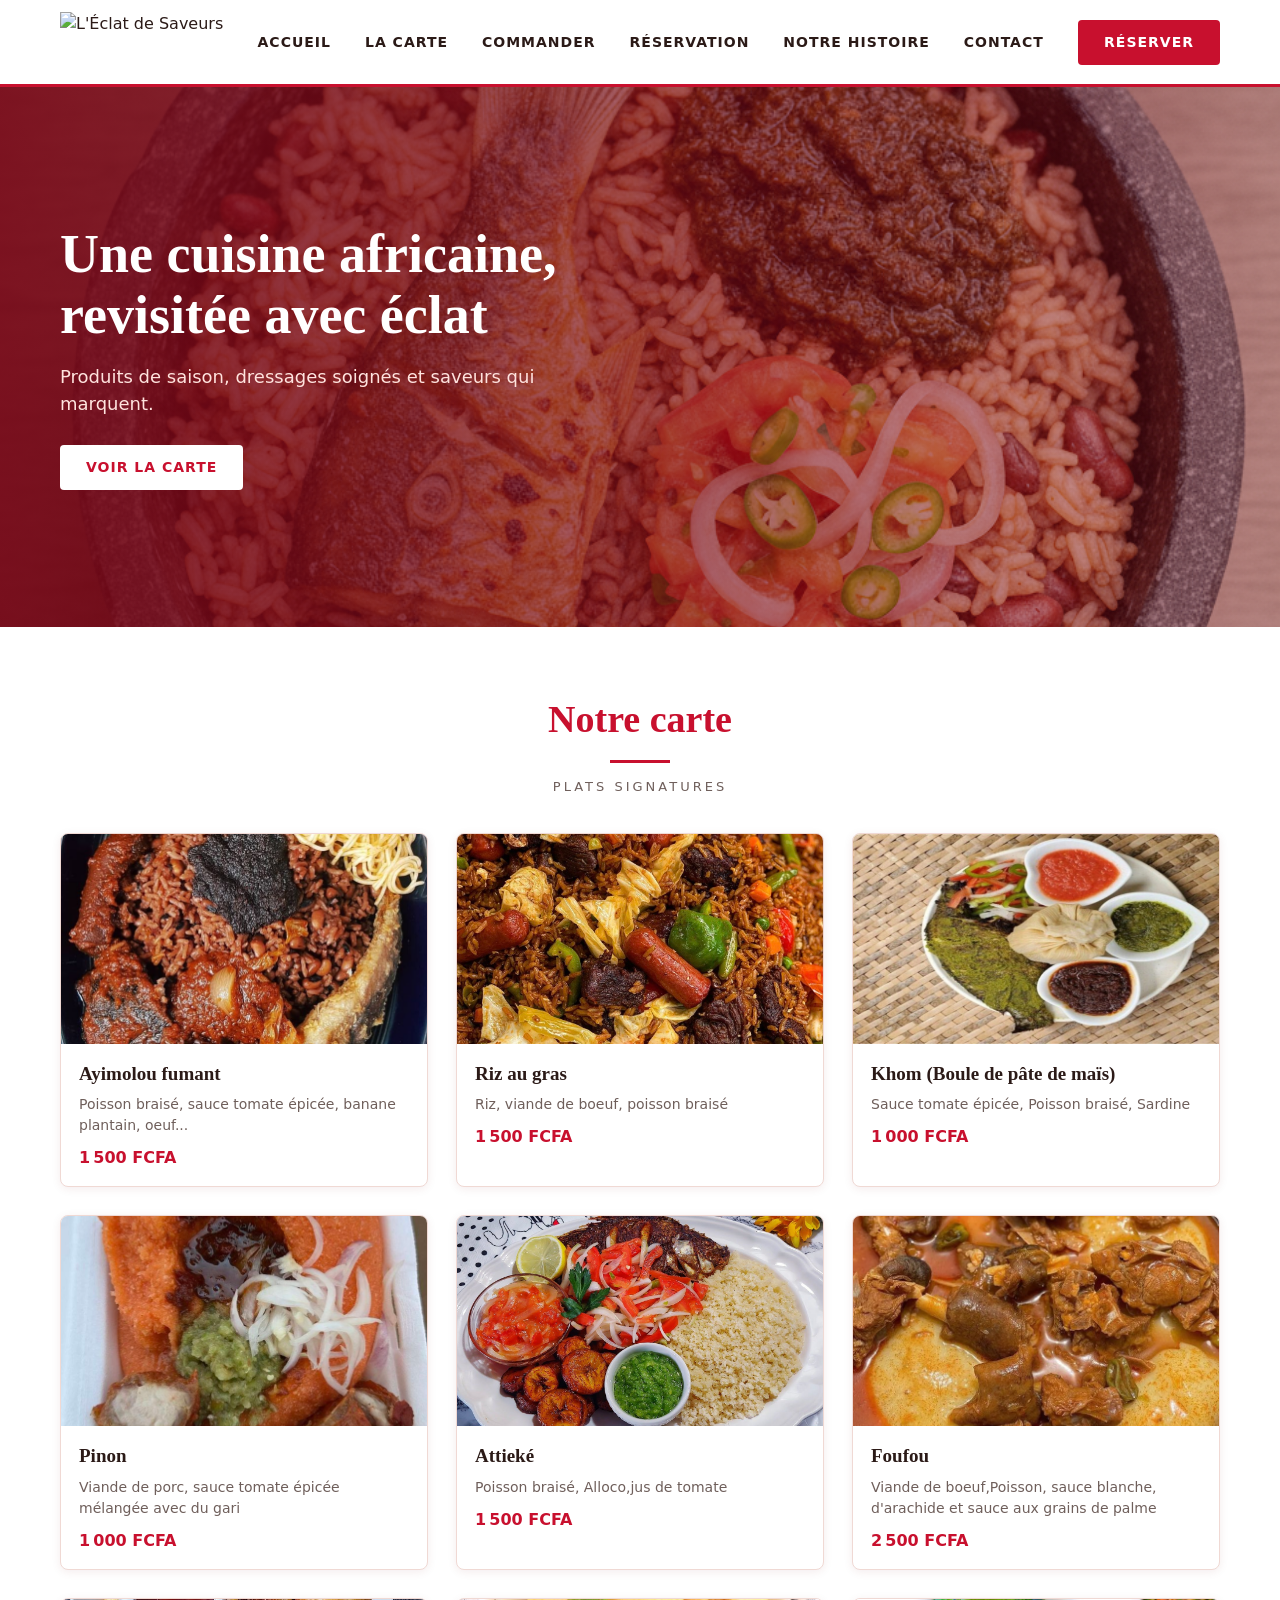
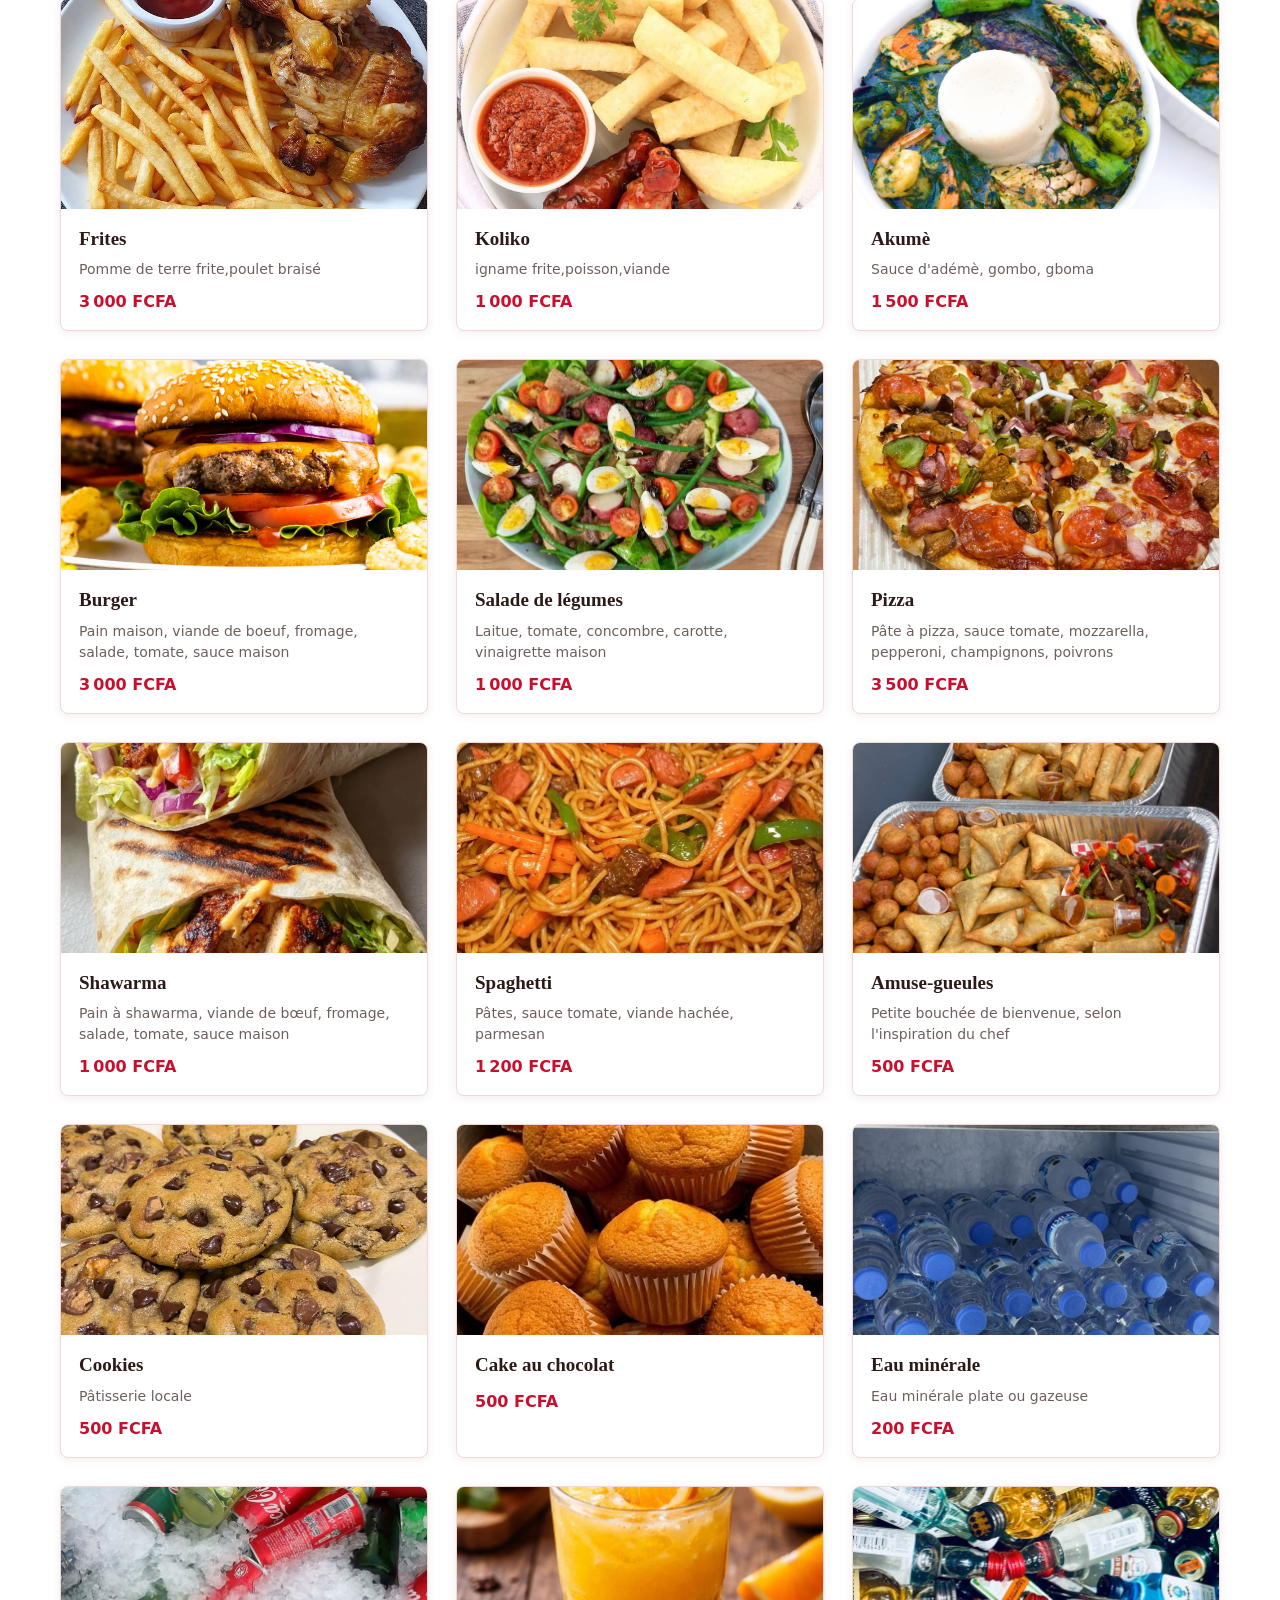
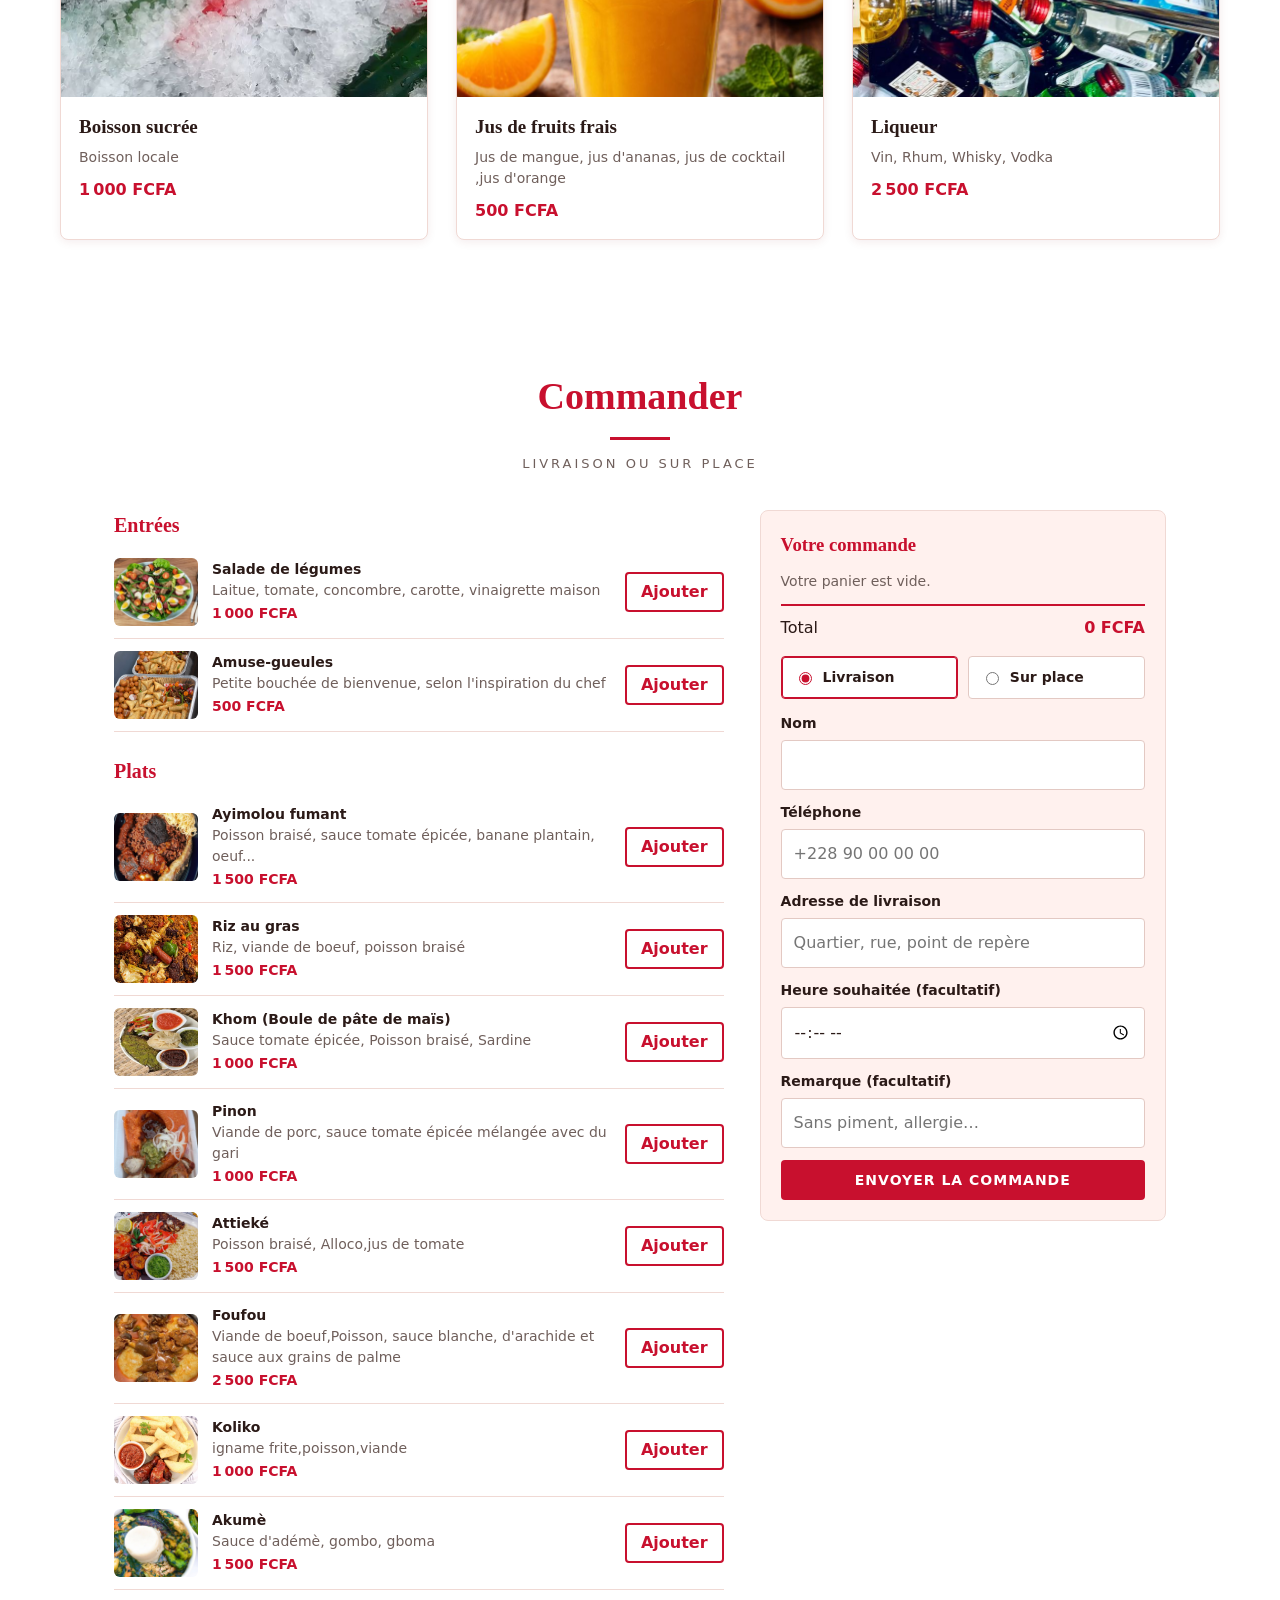
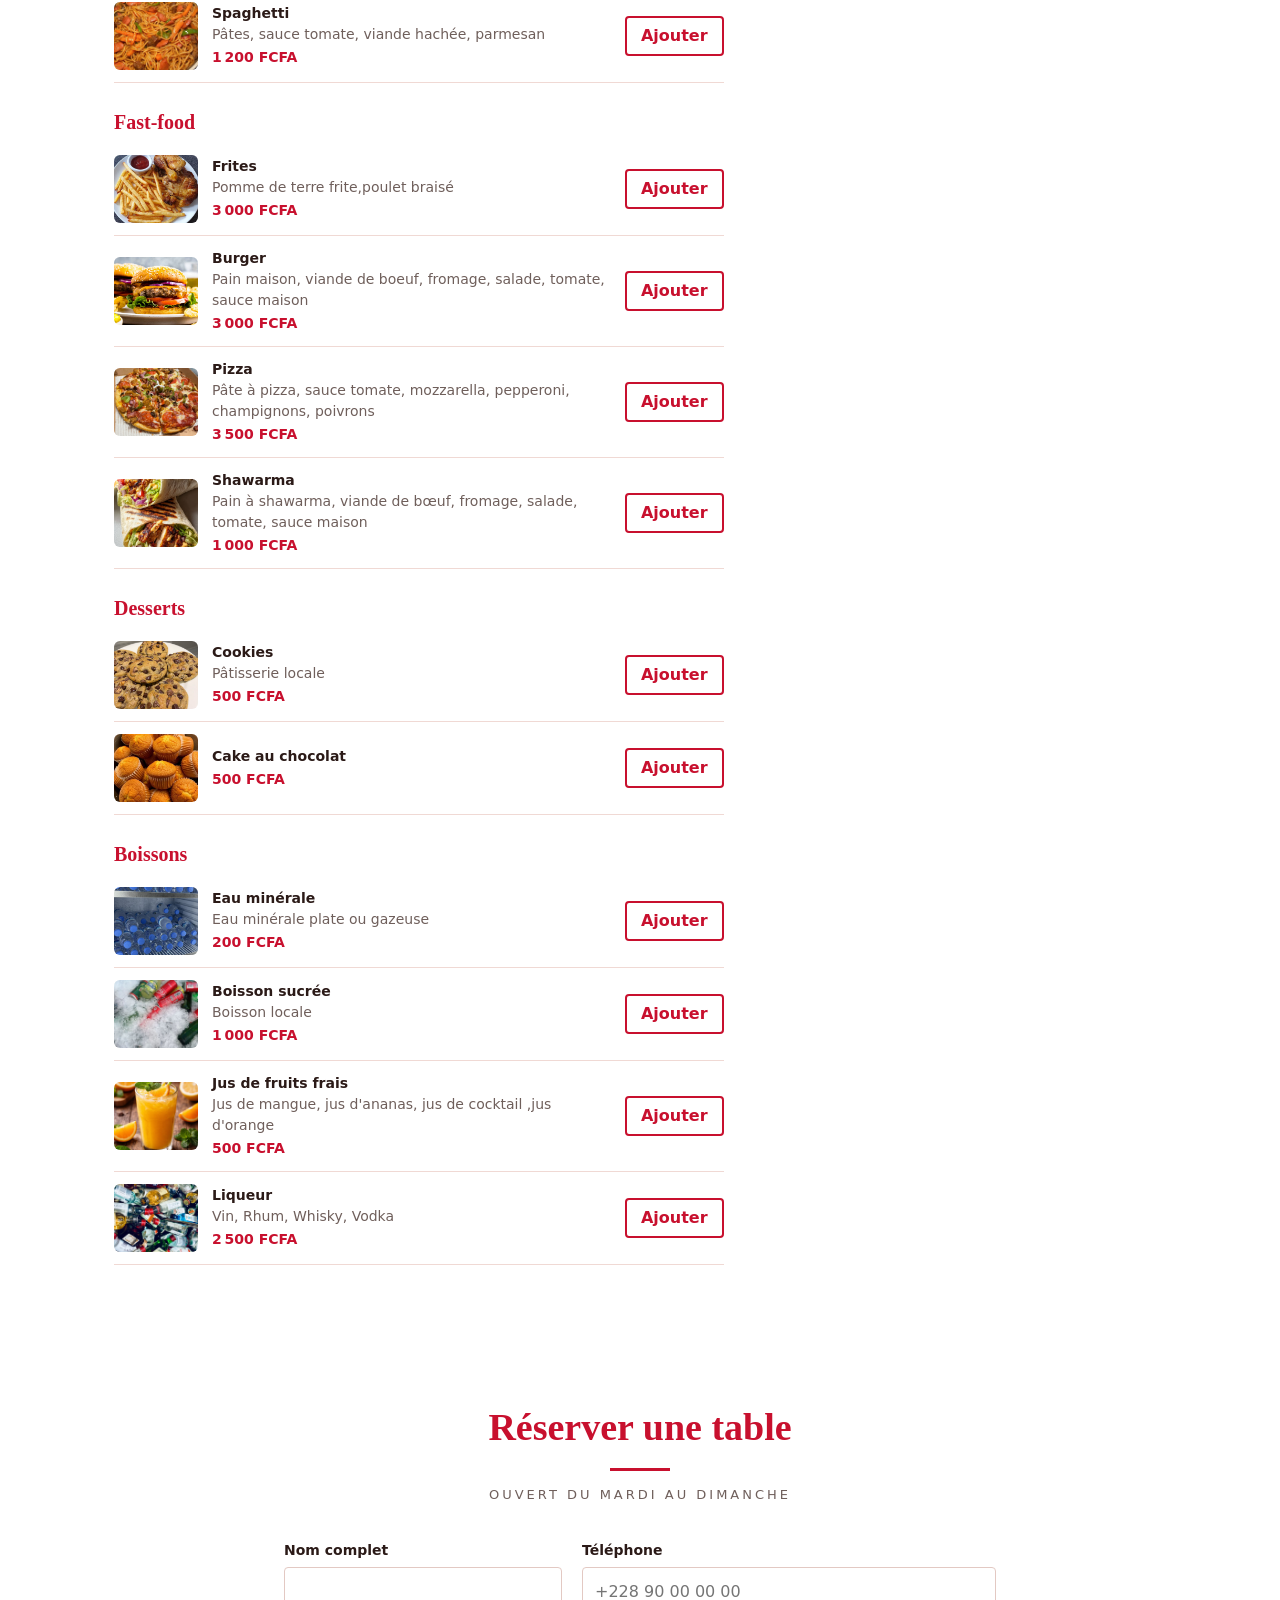
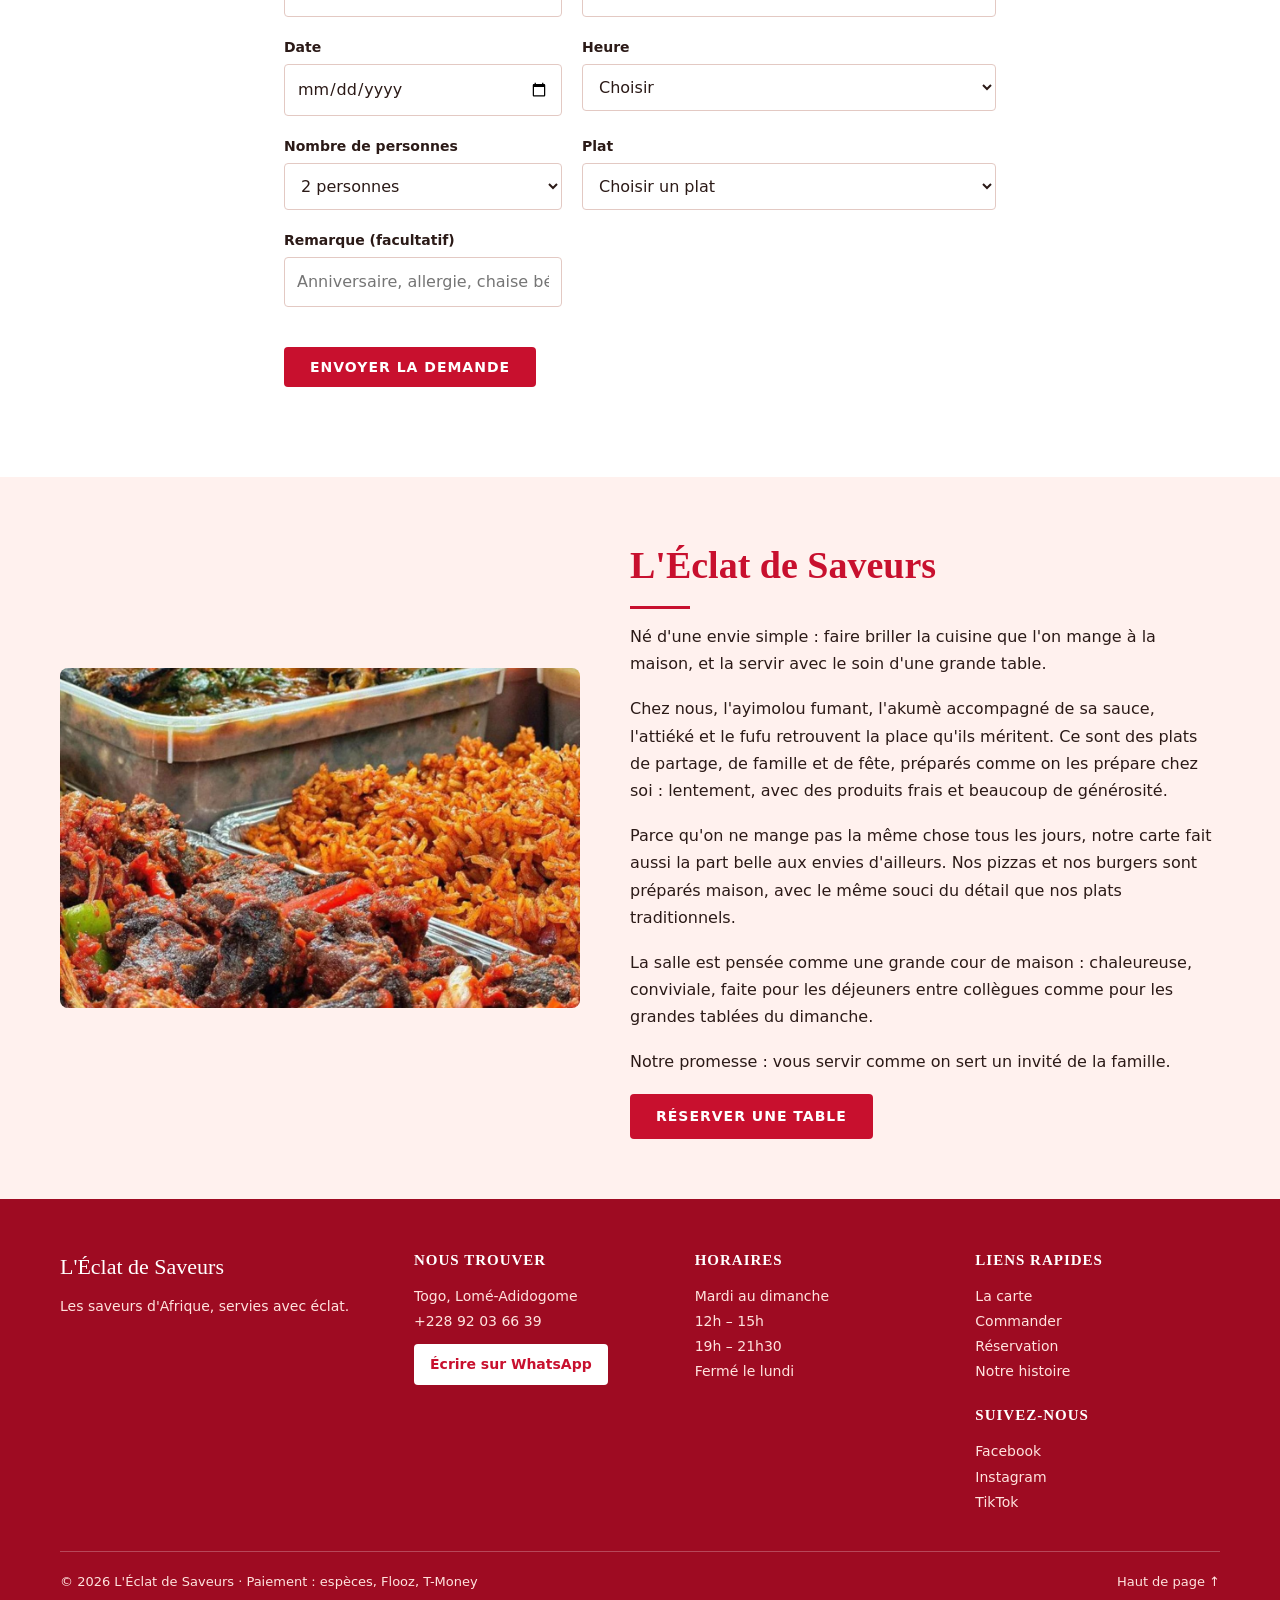
==== index.html @ 2d149a9d "Mon site de restauration" ====
<!doctype html>
<html lang="fr">
<head>
  <meta charset="utf-8">
  <meta name="viewport" content="width=device-width, initial-scale=1">
  <title>L'Éclat de Saveurs</title>
  <link rel="stylesheet" href="css/style.css">
</head>
<body>
  <nav class="navbar">
    <a href="index.html"><img src="images/logo.jpg" alt="L'Éclat de Saveurs" class="logo"></a>
    <button class="burger" id="burger" aria-label="Ouvrir le menu">☰</button>
    <ul id="liens">
      <li><a href="index.html">Accueil</a></li>
      <li><a href="#carte">La carte</a></li>
      <li><a href="#commande">Commander</a></li>
      <li><a href="#reservation">Réservation</a></li>
      <li><a href="#histoire">Notre histoire</a></li>
      <li><a href="#contact">Contact</a></li>
    </ul>
    <a href="#reservation" class="btn">Réserver</a>
  </nav>

  <section class="hero">
    <div>
      <h1>Une cuisine africaine, revisitée avec éclat</h1>
      <p>Produits de saison, dressages soignés et saveurs qui marquent.</p>
      <a href="#carte" class="btn">Voir la carte</a>
    </div>
  </section>

  <section id="carte">
    <h2>Notre carte</h2>
    <p class="sub">Plats signatures</p>
    <div class="grid" id="grille">
      <p class="message">Chargement de la carte…</p>
    </div>
  </section>

  
  <section id="commande" class="commande">
    <h2>Commander</h2>
    <p class="sub">Livraison ou sur place</p>
    <div class="commande-corps">
      <div id="liste-commande">
        <p class="message">Chargement de la carte…</p>
      </div>
 
      <aside class="panier">
        <h3>Votre commande</h3>
        <ul id="panier-lignes"></ul>
        <p class="total"><span>Total</span> <strong id="panier-total">0 FCFA</strong></p>
 
        <form id="form-commande" novalidate>
          <fieldset class="mode">
            <legend class="sr-only">Mode de service</legend>
            <label class="choix"><input type="radio" name="mode" value="livraison" checked> Livraison</label>
            <label class="choix"><input type="radio" name="mode" value="sur-place"> Sur place</label>
          </fieldset>
          <div class="champ">
            <label for="cmd-nom">Nom</label>
            <input type="text" id="cmd-nom" name="nom" required>
          </div>
          <div class="champ">
            <label for="cmd-tel">Téléphone</label>
            <input type="tel" id="cmd-tel" name="tel" placeholder="+228 90 00 00 00" required>
          </div>
          <div class="champ" id="champ-adresse">
            <label for="cmd-adresse">Adresse de livraison</label>
            <input type="text" id="cmd-adresse" name="adresse" placeholder="Quartier, rue, point de repère">
          </div>
          <div class="champ">
            <label for="cmd-heure">Heure souhaitée (facultatif)</label>
            <input type="time" id="cmd-heure" name="heure">
          </div>
          <div class="champ">
            <label for="cmd-note">Remarque (facultatif)</label>
            <input type="text" id="cmd-note" name="note" placeholder="Sans piment, allergie…">
          </div>
          <p id="erreur-cmd" class="erreur" role="alert"></p>
          <button type="submit" class="btn">Envoyer la commande</button>
          <p id="succes-cmd" class="succes" role="status"></p>
        </form>
      </aside>
    </div>
  </section>


  <section id="reservation" class="reservation">
    <h2>Réserver une table</h2>
    <p class="sub">Ouvert du mardi au dimanche</p>
    <form id="form-resa" novalidate>
      <div class="champ">
        <label for="nom">Nom complet</label>
        <input type="text" id="nom" name="nom" required>
      </div>
      <div class="champ">
        <label for="tel">Téléphone</label>
        <input type="tel" id="tel" name="tel" placeholder="+228 90 00 00 00" required>
      </div>
      <div class="champ">
        <label for="date">Date</label>
        <input type="date" id="date" name="date" required>
      </div>
      <div class="champ">
        <label for="heure">Heure</label>
        <select id="heure" name="heure" required>
          <option value="">Choisir</option>
          <optgroup label="Déjeuner">
            <option>12:00</option><option>12:30</option><option>13:00</option><option>13:30</option><option>14:00</option>
          </optgroup>
          <optgroup label="Dîner">
            <option>19:00</option><option>19:30</option><option>20:00</option><option>20:30</option><option>21:00</option><option>21:30</option>
          </optgroup>
        </select>
      </div>
      <div class="champ">
        <label for="personnes">Nombre de personnes</label>
        <select id="personnes" name="personnes" required>
          <option value="1">1 personne</option>
          <option value="2" selected>2 personnes</option>
          <option value="3">3 personnes</option>
          <option value="4">4 personnes</option>
          <option value="5">5 personnes</option>
          <option value="6">6 personnes</option>
          <option value="7">7 personnes</option>
          <option value="8">8 personnes</option>
          <option value="plus">Plus de 8 personnes</option>
        </select>
      </div>

      <div class="champ">
        <label for="plat">Plat</label>
        <select id="plat" name="plat" required>
          <option value="">Chargement de la carte…</option>
        </select>
      </div>
      <div class="champ">
        <label for="note">Remarque (facultatif)</label>
        <input type="text" id="note" name="note" placeholder="Anniversaire, allergie, chaise bébé…">
      </div>
      <p id="erreur-resa" class="erreur" role="alert"></p>
      <button type="submit" class="btn">Envoyer la demande</button>
      <p id="succes-resa" class="succes" role="status"></p>
    </form>
  </section>

  
  <section id="histoire" class="about">
    <img src="images/plats/image13.jpg" alt="Un plat de L'Éclat de Saveurs">
    <div>
      <h2>L'Éclat de Saveurs</h2>
<p>Né d'une envie simple : faire briller la cuisine que l'on mange à la maison, et la servir avec le soin d'une grande table.</p>
<p>Chez nous, l'ayimolou fumant, l'akumè accompagné de sa sauce, l'attiéké et le fufu retrouvent la place qu'ils méritent. Ce sont des plats de partage, de famille et de fête, préparés comme on les prépare chez soi : lentement, avec des produits frais et beaucoup de générosité.</p>
<p>Parce qu'on ne mange pas la même chose tous les jours, notre carte fait aussi la part belle aux envies d'ailleurs. Nos pizzas et nos burgers sont préparés maison, avec le même souci du détail que nos plats traditionnels.</p>
<p>La salle est pensée comme une grande cour de maison : chaleureuse, conviviale, faite pour les déjeuners entre collègues comme pour les grandes tablées du dimanche.</p>
<p>Notre promesse : vous servir comme on sert un invité de la famille.</p>
      <a href="#reservation" class="btn">Réserver une table</a>
    </div>
  </section>

   <footer id="contact">
    <div class="footer-grille">
      <div>
        <p class="footer-nom">L'Éclat de Saveurs</p>
        <p>Les saveurs d'Afrique, servies avec éclat.</p>
      </div>
 
      <div>
        <h4>Nous trouver</h4>
        <ul>
          <li><a href="https://www.google.com/maps" target="_blank" rel="noopener">Togo, Lomé-Adidogome</a></li>
          <li><a href="tel:+22892036639">+228 92 03 66 39</a></li>
        </ul>
        <a href="https://wa.me/22892036639" target="_blank" rel="noopener" class="footer-wa">Écrire sur WhatsApp</a>
      </div>
 
      <div>
        <h4>Horaires</h4>
        <ul>
          <li>Mardi au dimanche</li>
          <li>12h – 15h</li>
          <li>19h – 21h30</li>
          <li>Fermé le lundi</li>
        </ul>
      </div>
 
      <div>
        <h4>Liens rapides</h4>
        <ul>
          <li><a href="#carte">La carte</a></li>
          <li><a href="#commande">Commander</a></li>
          <li><a href="#reservation">Réservation</a></li>
          <li><a href="#histoire">Notre histoire</a></li>
        </ul>
        <h4 class="titre-suivant">Suivez-nous</h4>
        <ul>
          <li><a href="https://www.facebook.com/#" target="_blank" rel="noopener">Facebook</a></li>
          <li><a href="https://www.instagram.com/#" target="_blank" rel="noopener">Instagram</a></li>
          <li><a href="https://www.tiktok.com/#" target="_blank" rel="noopener">TikTok</a></li>
        </ul>
      </div>
    </div>
 
    <div class="footer-bas">
      <span>© <span id="annee">2026</span> L'Éclat de Saveurs · Paiement : espèces, Flooz, T-Money</span>
      <a href="#">Haut de page ↑</a>
    </div>
  </footer>

  <script src="js/main.js"></script>
  <script src="js/reservation.js"></script>
  <script src="js/commande.js"></script>
</body>
</html>
---- css/style.css ----
/* ===== Palette rouge et blanc ===== */
:root {
    --rouge: #C8102E;
    --rouge-fonce: #9E0B22;
    --blanc: #FFFFFF;
    --rose: #FFF1EE;  /* fond doux des sections */
    --encre: #2B1A17;  /* texte */
    --gris: #6F5F5B;  /* texte secondaire */
}

* {
    box-sizing: border-box;
}

body {
    margin: 0;
    background: var(--blanc);
    color: var(--encre);
    font-family: "Segoe UI", system-ui, sans-serif;
    line-height: 1.5;
    user-select: none;
}

img {
    max-width: 100%;
    display: block;
}

a {
    color: inherit;
    text-decoration: none;
}

/* Bouton */
.btn {
    display: inline-block;
    background: var(--rouge);
    color: var(--blanc);
    padding: 12px 26px;
    font-size: 14px;
    font-weight: 600;
    letter-spacing: 1px;
    text-transform: uppercase;
    border-radius: 4px;
    transition: background .2s;
}

.btn:hover {
    background: var(--rouge-fonce);
}

/* Navigation */
.navbar {
    display: flex;
    align-items: center;
    justify-content: space-between;
    padding: 12px 60px;
    background: var(--blanc);
    border-bottom: 3px solid var(--rouge);
    position: sticky;
    top: 0;
    z-index: 10;
}

.logo {
    height: 60px;
}

.navbar ul {
    display: flex;
    gap: 34px;
    list-style: none;
    margin: 0;
    padding: 0;
    font-size: 14px;
    font-weight: 600;
    letter-spacing: 1px;
    text-transform: uppercase;
}

.navbar ul a:hover {
    color: var(--rouge);
}

/* Hero */
.hero {
    min-height: 540px;
    display: flex;
    align-items: center;
    padding: 0 60px;
    color: var(--blanc);
    background:
        linear-gradient(90deg, rgba(120, 8, 24, .92), rgba(120, 8, 24, .35)),
        url("../images/plats/image1.jpg") center/cover;
}

.hero h1 {
    font-family: Georgia, serif;
    font-size: 54px;
    line-height: 1.12;
    margin: 0;
    max-width: 580px;
}

.hero p {
    margin: 18px 0 28px;
    font-size: 18px;
    max-width: 480px;
    color: #FFE3DE;
}

.hero .btn {
    background: var(--blanc);
    color: var(--rouge);
}

.hero .btn:hover {
    background: var(--rose);
}

/* Titres de section */
h2 {
    font-family: Georgia, serif;
    text-align: center;
    font-size: 38px;
    margin: 64px 0 8px;
    color: var(--rouge);
}

h2::after {
    content: "";
    display: block;
    width: 60px;
    height: 3px;
    background: var(--rouge);
    margin: 12px auto 0;
}

.sub {
    text-align: center;
    color: var(--gris);
    letter-spacing: 3px;
    font-size: 13px;
    text-transform: uppercase;
    margin: 14px 0 0;
}

/* Grille des plats */
.grid {
    display: grid;
    grid-template-columns: repeat(3, 1fr);
    gap: 28px;
    padding: 36px 60px 64px;
}

.card {
    background: var(--blanc);
    border: 1px solid #F0D9D4;
    border-radius: 8px;
    overflow: hidden;
    box-shadow: 0 2px 10px rgba(120, 8, 24, .08);
    transition: transform .2s, box-shadow .2s;
}

.card:hover {
    transform: translateY(-4px);
    box-shadow: 0 8px 22px rgba(120, 8, 24, .16);
}

.card img {
    width: 100%;
    height: 210px;
    object-fit: cover;
}

.card div {
    padding: 16px 18px;
}

.card h3 {
    font-family: Georgia, serif;
    font-size: 19px;
    margin: 0;
}

.card p {
    font-size: 14px;
    color: var(--gris);
    margin: 6px 0 0;
}

.prix {
    display: block;
    margin-top: 10px;
    color: var(--rouge);
    font-weight: 700;
}

/* Message (chargement / erreur) */
.message {
    grid-column: 1 / -1;
    text-align: center;
    color: var(--gris);
}

/* Notre histoire */
.about {
    display: flex;
    gap: 50px;
    align-items: center;
    background: var(--rose);
    padding: 60px;
}

.about img {
    width: 520px;
    height: 340px;
    object-fit: cover;
    border-radius: 8px;
}

.about > div {
    flex: 1;
}

.about h2 {
    text-align: left;
    margin: 0 0 14px;
}

.about h2::after {
    margin-left: 0;
}

.about p {
    line-height: 1.7;
    margin: 0 0 18px;
    max-width: 60ch;
}

/* Réservation */
.reservation {
    padding-bottom: 70px;
}

.reservation form {
    max-width: 760px;
    margin: 36px auto 0;
    padding: 0 24px;
    display: grid;
    grid-template-columns: 1fr 1fr;
    gap: 20px;
}

.champ {
    display: flex;
    flex-direction: column;
    gap: 6px;
}

.champ label {
    font-size: 14px;
    font-weight: 600;
}

.champ input,
.champ select {
    padding: 12px;
    border: 1px solid #E3C9C3;
    border-radius: 4px;
    background: var(--blanc);
    font: inherit;
    color: var(--encre);
}

.champ input:focus,
.champ select:focus,
.btn:focus-visible {
    outline: 2px solid var(--rouge);
    outline-offset: 2px;
}

.reservation .btn {
    grid-column: 1 / -1;
    justify-self: start;
    border: 0;
    cursor: pointer;
    font-family: inherit;
}

.erreur,
.succes {
    grid-column: 1 / -1;
    margin: 0;
    font-size: 14px;
}

.erreur {
    color: var(--rouge-fonce);
    font-weight: 600;
}

.succes {
    color: #2F6B3A;
    font-weight: 600;
}

/* Footer */
footer {
    background: var(--rouge-fonce);
    color: #FFE3DE;
    padding: 48px 60px 0;
    font-size: 14px;
    line-height: 1.8;
}

.footer-grille {
    display: grid;
    grid-template-columns: 1.3fr 1fr 1fr 1fr;
    gap: 36px;
}

.footer-nom {
    font-family: Georgia, serif;
    font-size: 22px;
    color: var(--blanc);
    margin: 0 0 8px;
}

footer p {
    margin: 0;
}

footer h4 {
    color: var(--blanc);
    font-family: Georgia, serif;
    font-size: 15px;
    letter-spacing: 1px;
    text-transform: uppercase;
    margin: 0 0 10px;
}

footer h4.titre-suivant {
    margin-top: 18px;
}

footer ul {
    list-style: none;
    margin: 0;
    padding: 0;
}

footer a:hover {
    color: var(--blanc);
    text-decoration: underline;
}

.footer-wa {
    display: inline-block;
    margin-top: 10px;
    padding: 8px 16px;
    background: var(--blanc);
    color: var(--rouge);
    font-weight: 600;
    border-radius: 4px;
}

.footer-wa:hover {
    background: var(--rose);
    color: var(--rouge);
    text-decoration: none;
}

.footer-bas {
    margin-top: 36px;
    padding: 18px 0;
    border-top: 1px solid rgba(255, 255, 255, .25);
    display: flex;
    justify-content: space-between;
    gap: 12px;
    flex-wrap: wrap;
    font-size: 13px;
}

/* Bouton menu mobile */
.burger {
    display: none;
    background: none;
    border: 0;
    font-size: 28px;
    color: var(--rouge);
    cursor: pointer;
}

/* Tablette et mobile */
@media (max-width: 900px) {
    .navbar {
        padding: 12px 24px;
        flex-wrap: wrap;
        gap: 12px;
    }

    .navbar ul {
        display: none;
        flex-direction: column;
        gap: 12px;
        order: 3;
        width: 100%;
    }

    .navbar ul.ouvert {
        display: flex;
    }

    .burger {
        display: block;
    }

    .hero {
        padding: 0 24px;
    }

    .hero h1 {
        font-size: 36px;
    }

    .grid {
        grid-template-columns: 1fr;
        padding: 24px;
    }

    .about {
        flex-direction: column;
        padding: 36px 24px;
    }

    .about img {
        width: 100%;
        height: 240px;
    }

    .reservation form {
        grid-template-columns: 1fr;
    }

    footer {
        padding: 36px 24px 0;
    }

    .footer-grille {
        grid-template-columns: 1fr 1fr;
        gap: 28px;
    }
}

@media (max-width: 560px) {
    .footer-grille {
        grid-template-columns: 1fr;
    }
}

/* Utilitaires */
[hidden] {
    display: none !important;
}

.sr-only {
    position: absolute;
    width: 1px;
    height: 1px;
    overflow: hidden;
    clip: rect(0 0 0 0);
    white-space: nowrap;
}

/* Commande */
.commande-corps {
    display: grid;
    grid-template-columns: 1.5fr 1fr;
    gap: 36px;
    max-width: 1100px;
    margin: 36px auto 0;
    padding: 0 24px 70px;
    align-items: start;
}

.commande h3.cat {
    font-family: Georgia, serif;
    color: var(--rouge);
    font-size: 20px;
    margin: 24px 0 6px;
}

.commande h3.cat:first-child {
    margin-top: 0;
}

.ligne-plat {
    display: flex;
    align-items: center;
    gap: 14px;
    padding: 12px 0;
    border-bottom: 1px solid #F0D9D4;
}

.ligne-plat img {
    width: 84px;
    height: 68px;
    object-fit: cover;
    border-radius: 6px;
    flex-shrink: 0;
}

.ligne-info {
    flex: 1;
    display: flex;
    flex-direction: column;
    font-size: 14px;
}

.ligne-info span:nth-child(2) {
    color: var(--gris);
}

.ligne-info .prix {
    margin-top: 2px;
}

.btn-ajout {
    background: var(--blanc);
    color: var(--rouge);
    border: 2px solid var(--rouge);
    border-radius: 4px;
    padding: 6px 14px;
    font: inherit;
    font-weight: 600;
    cursor: pointer;
}

.btn-ajout:hover {
    background: var(--rouge);
    color: var(--blanc);
}

.panier {
    position: sticky;
    top: 90px;
    background: var(--rose);
    border: 1px solid #F0D9D4;
    border-radius: 8px;
    padding: 20px;
}

.panier h3 {
    margin: 0 0 12px;
    font-family: Georgia, serif;
    color: var(--rouge);
}

#panier-lignes {
    list-style: none;
    margin: 0;
    padding: 0;
}

.ligne-panier {
    display: grid;
    grid-template-columns: 1fr auto auto auto auto;
    align-items: center;
    gap: 8px;
    padding: 6px 0;
    font-size: 14px;
}

.vide {
    color: var(--gris);
    font-size: 14px;
}

.qte {
    width: 26px;
    height: 26px;
    border: 1px solid var(--rouge);
    background: var(--blanc);
    color: var(--rouge);
    border-radius: 50%;
    cursor: pointer;
    font-weight: 700;
    line-height: 1;
    padding: 0;
}

.nb {
    min-width: 18px;
    text-align: center;
    font-weight: 600;
}

.sous-total {
    min-width: 84px;
    text-align: right;
    font-weight: 600;
}

.total {
    display: flex;
    justify-content: space-between;
    font-size: 16px;
    border-top: 2px solid var(--rouge);
    margin: 12px 0 16px;
    padding-top: 10px;
}

.total strong {
    color: var(--rouge);
}

.mode {
    display: flex;
    gap: 10px;
    border: 0;
    padding: 0;
    margin: 0 0 14px;
}

.choix {
    flex: 1;
    display: flex;
    align-items: center;
    gap: 8px;
    padding: 10px 12px;
    background: var(--blanc);
    border: 1px solid #E3C9C3;
    border-radius: 4px;
    font-size: 14px;
    font-weight: 600;
    cursor: pointer;
}

.choix input {
    accent-color: var(--rouge);
}

.choix:has(input:checked) {
    border-color: var(--rouge);
    box-shadow: inset 0 0 0 1px var(--rouge);
}

.panier .champ {
    margin-bottom: 12px;
}

.panier .btn {
    width: 100%;
    border: 0;
    cursor: pointer;
    font-family: inherit;
}

@media (max-width: 900px) {
    .commande-corps {
        grid-template-columns: 1fr;
        padding-bottom: 50px;
    }

    .panier {
        position: static;
    }
}
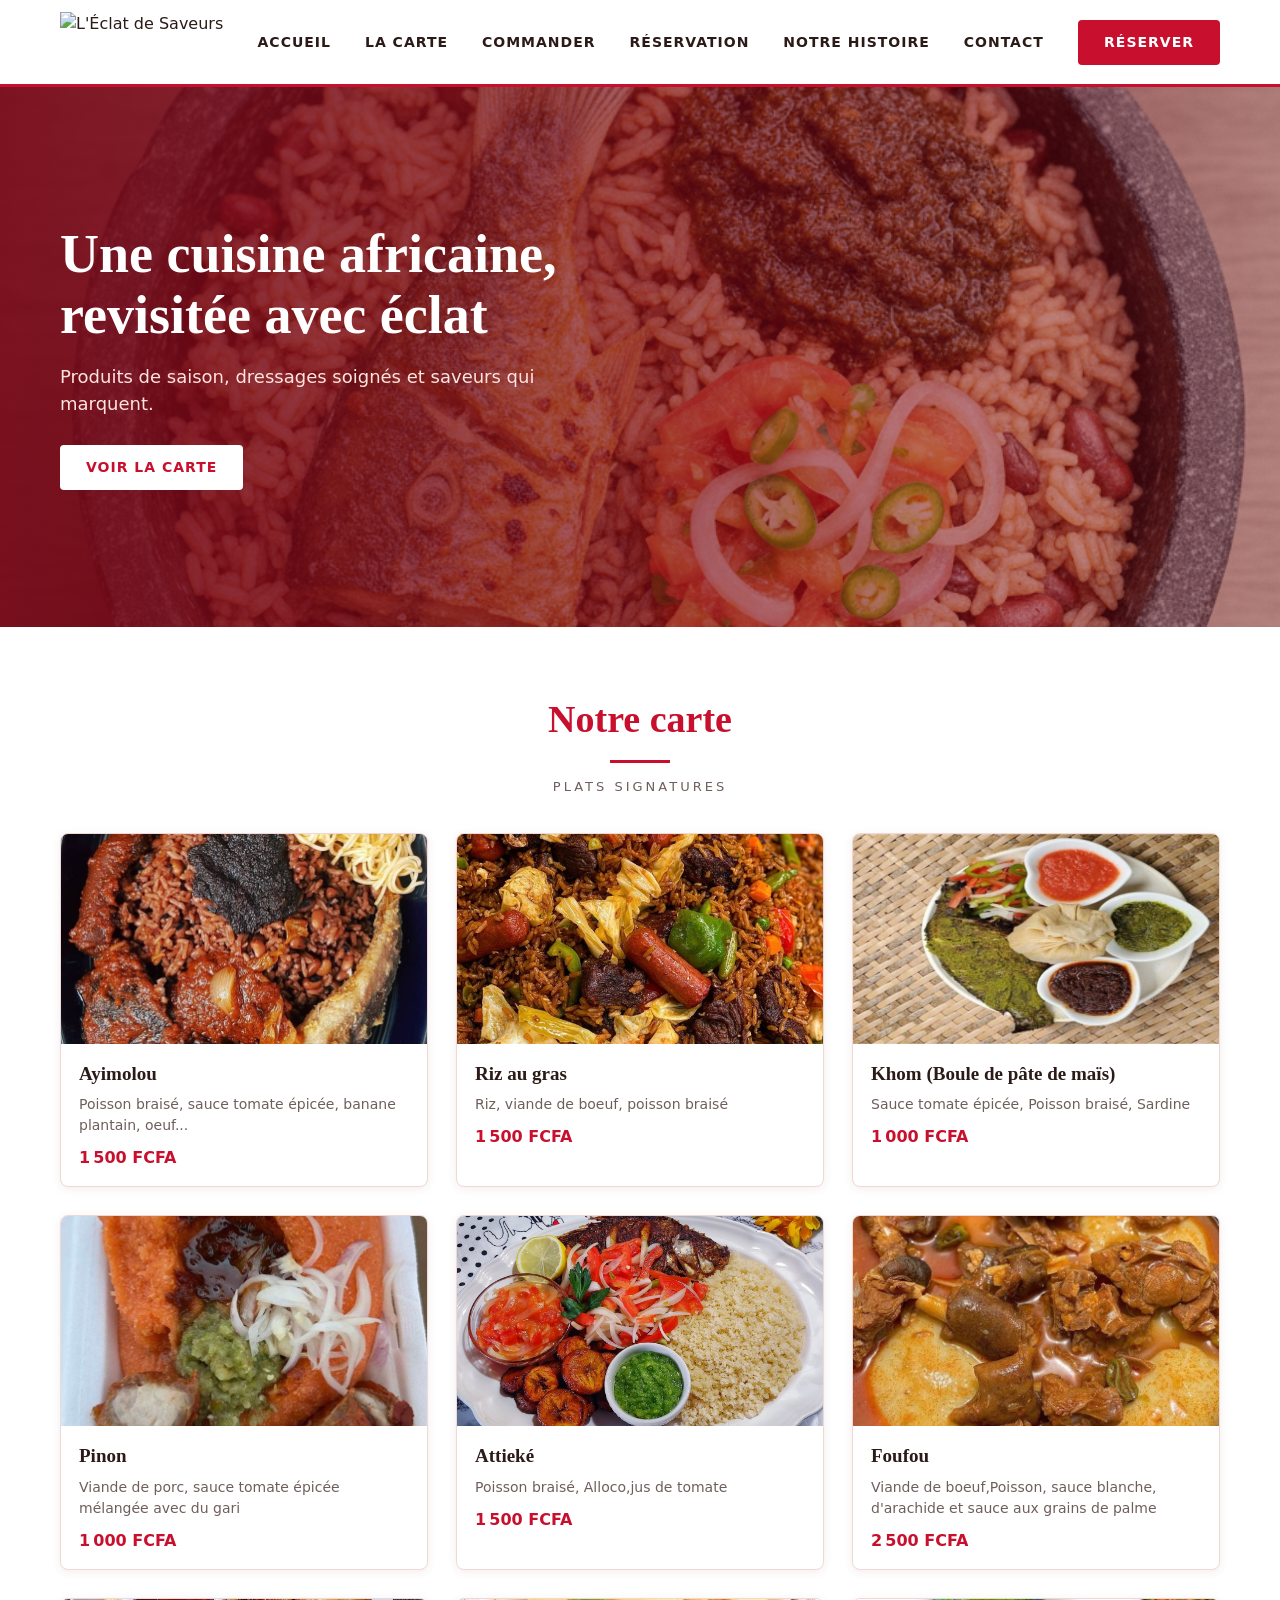
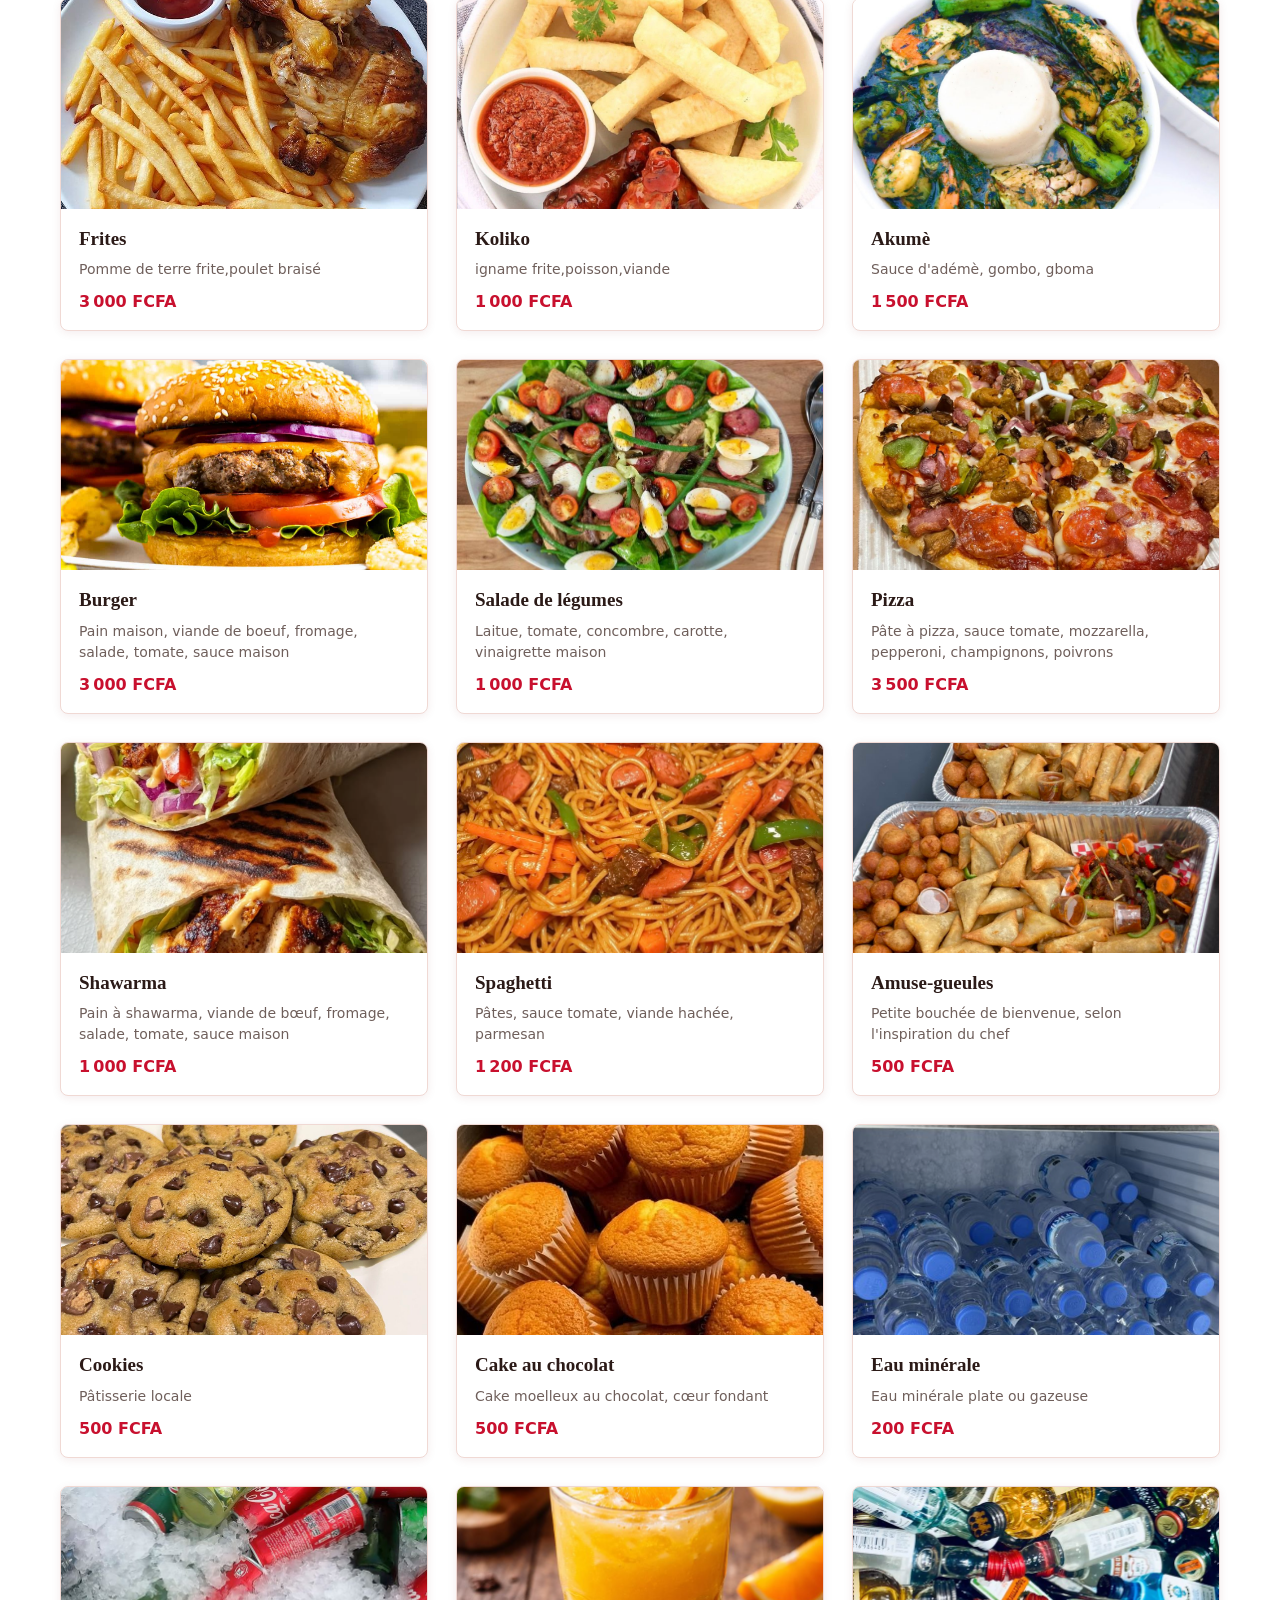
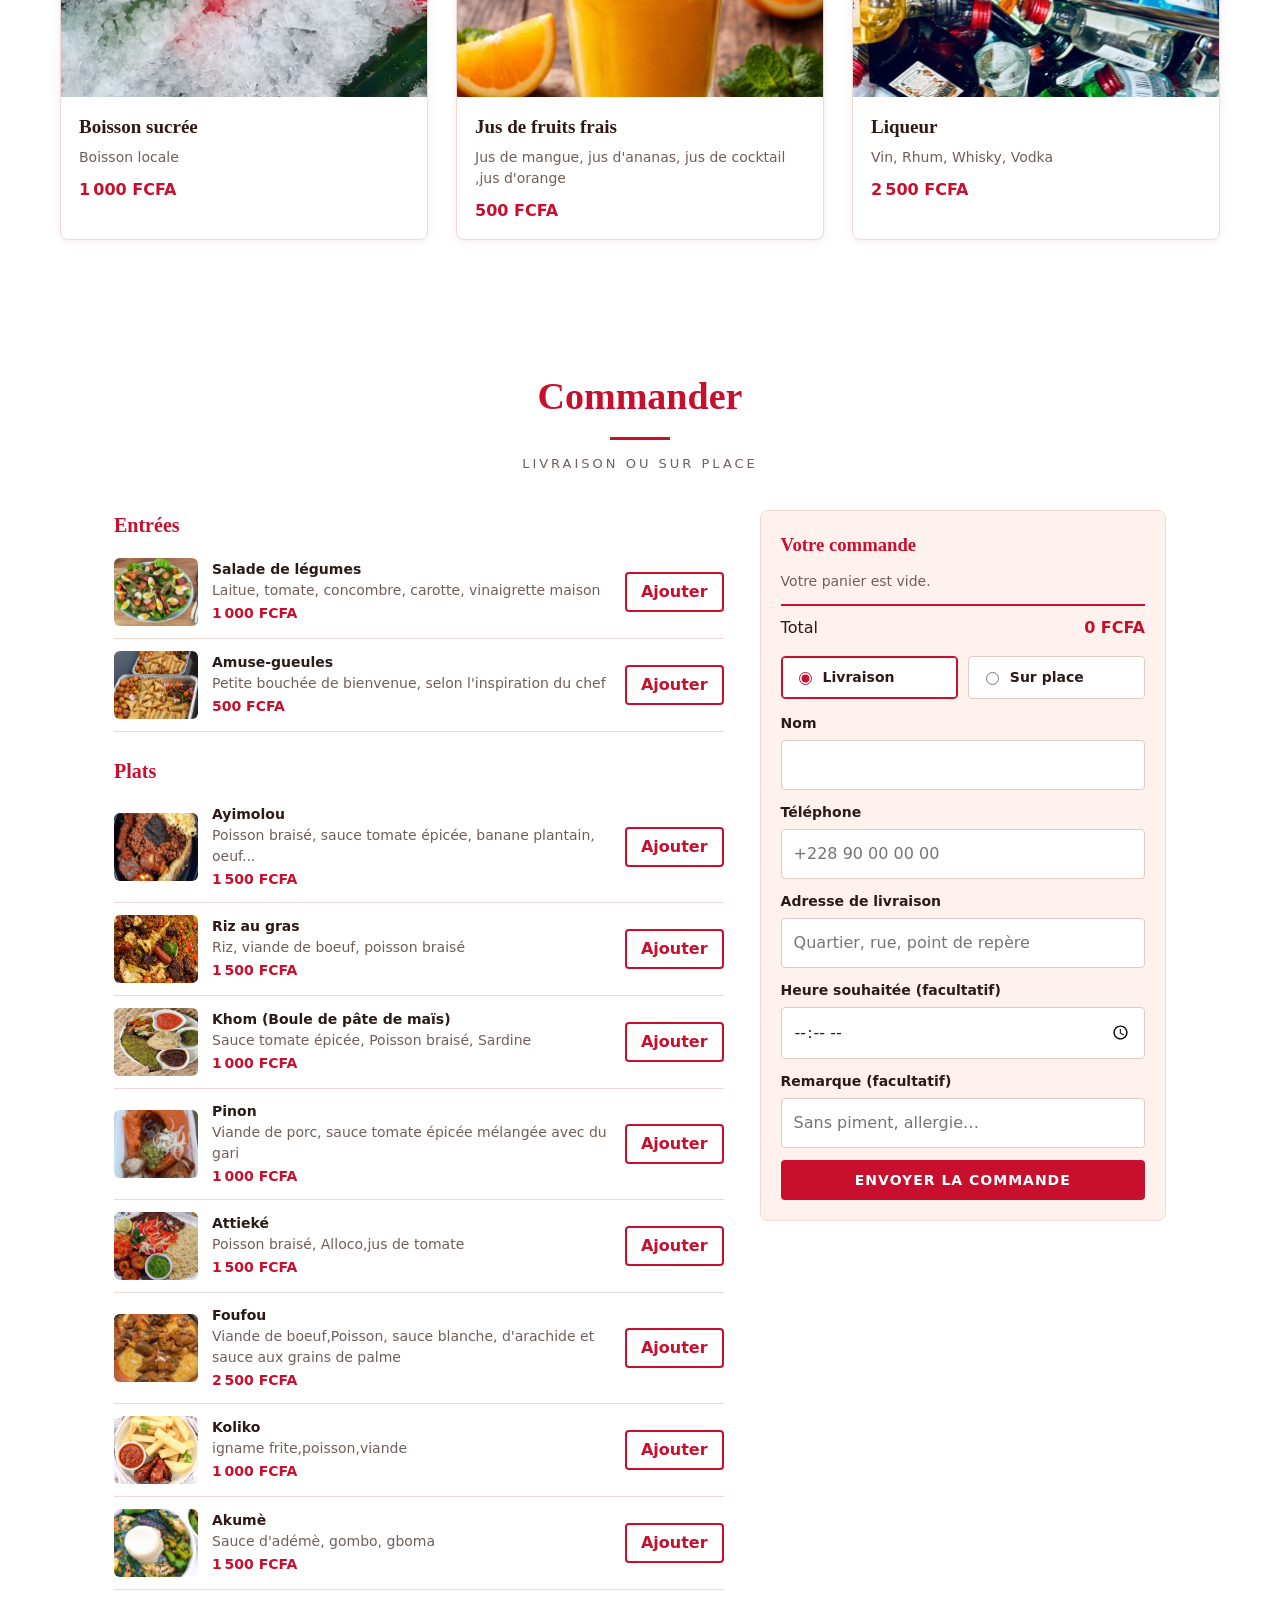
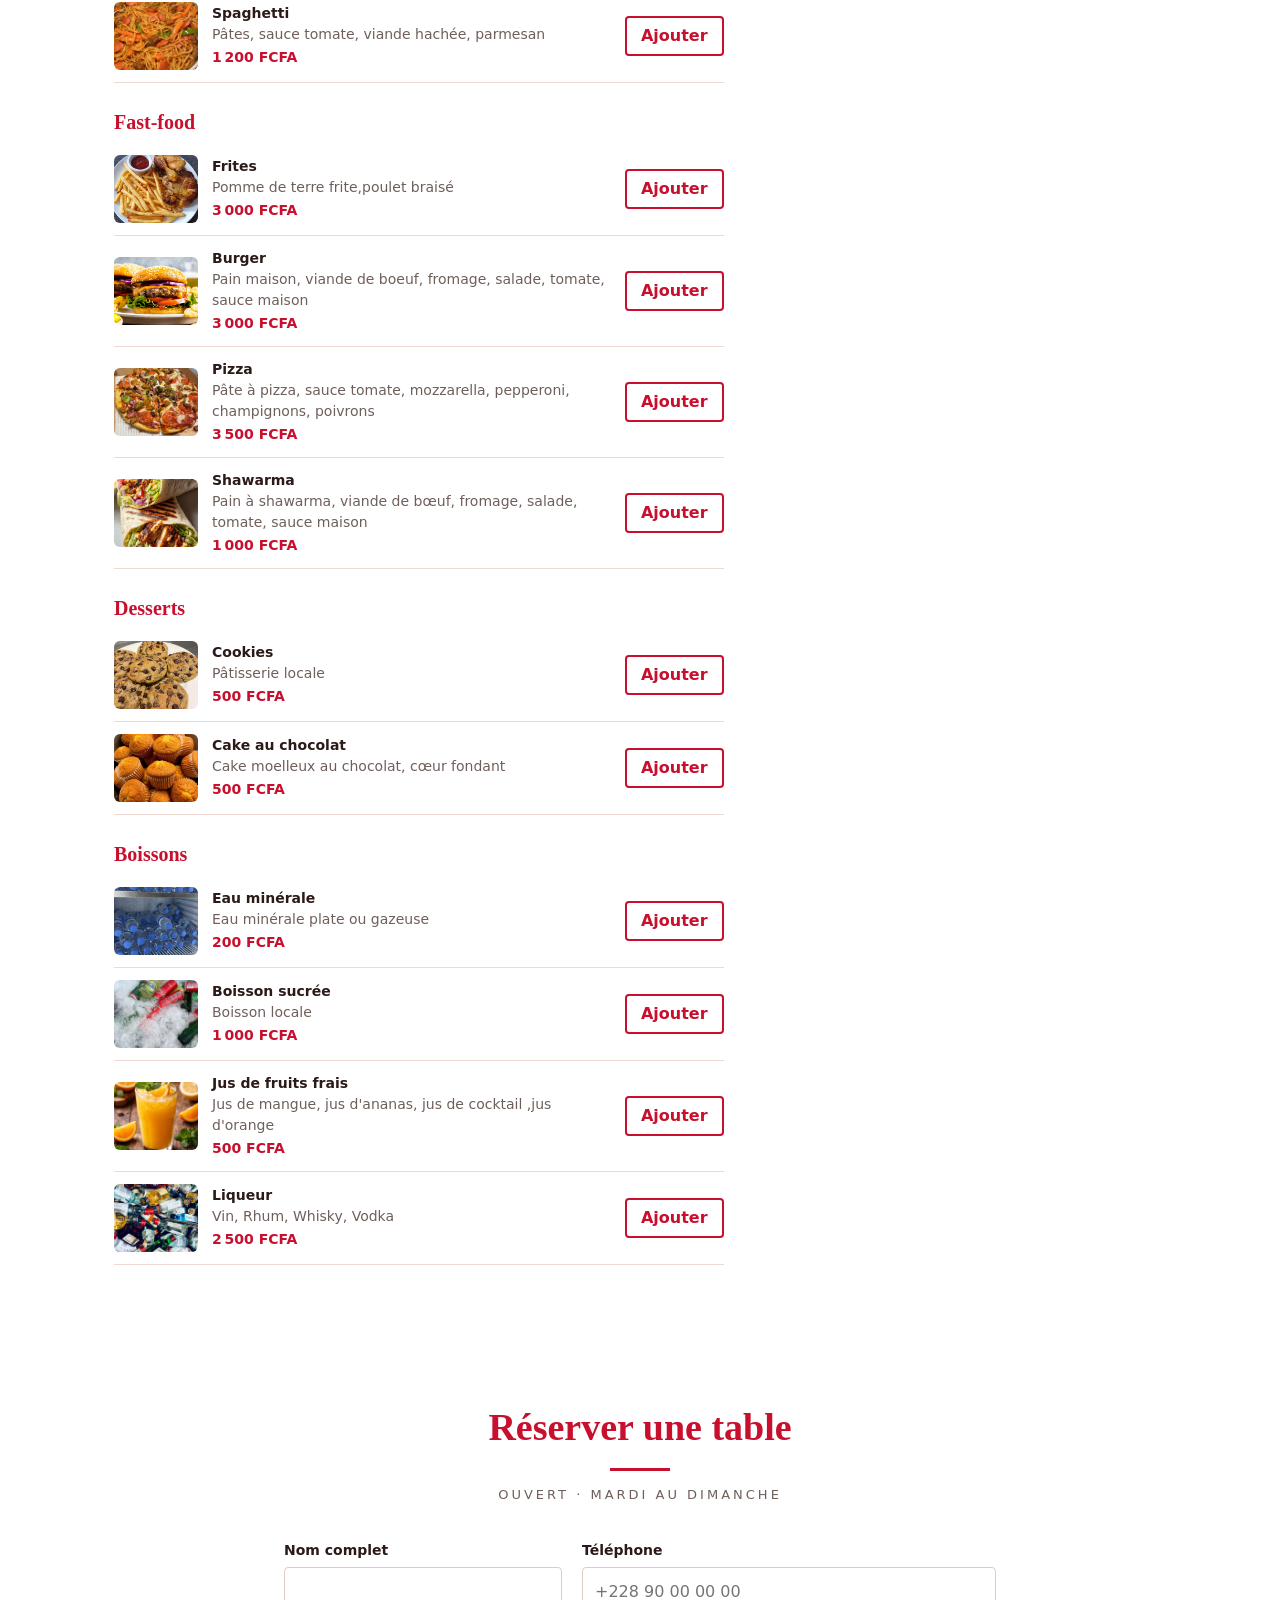
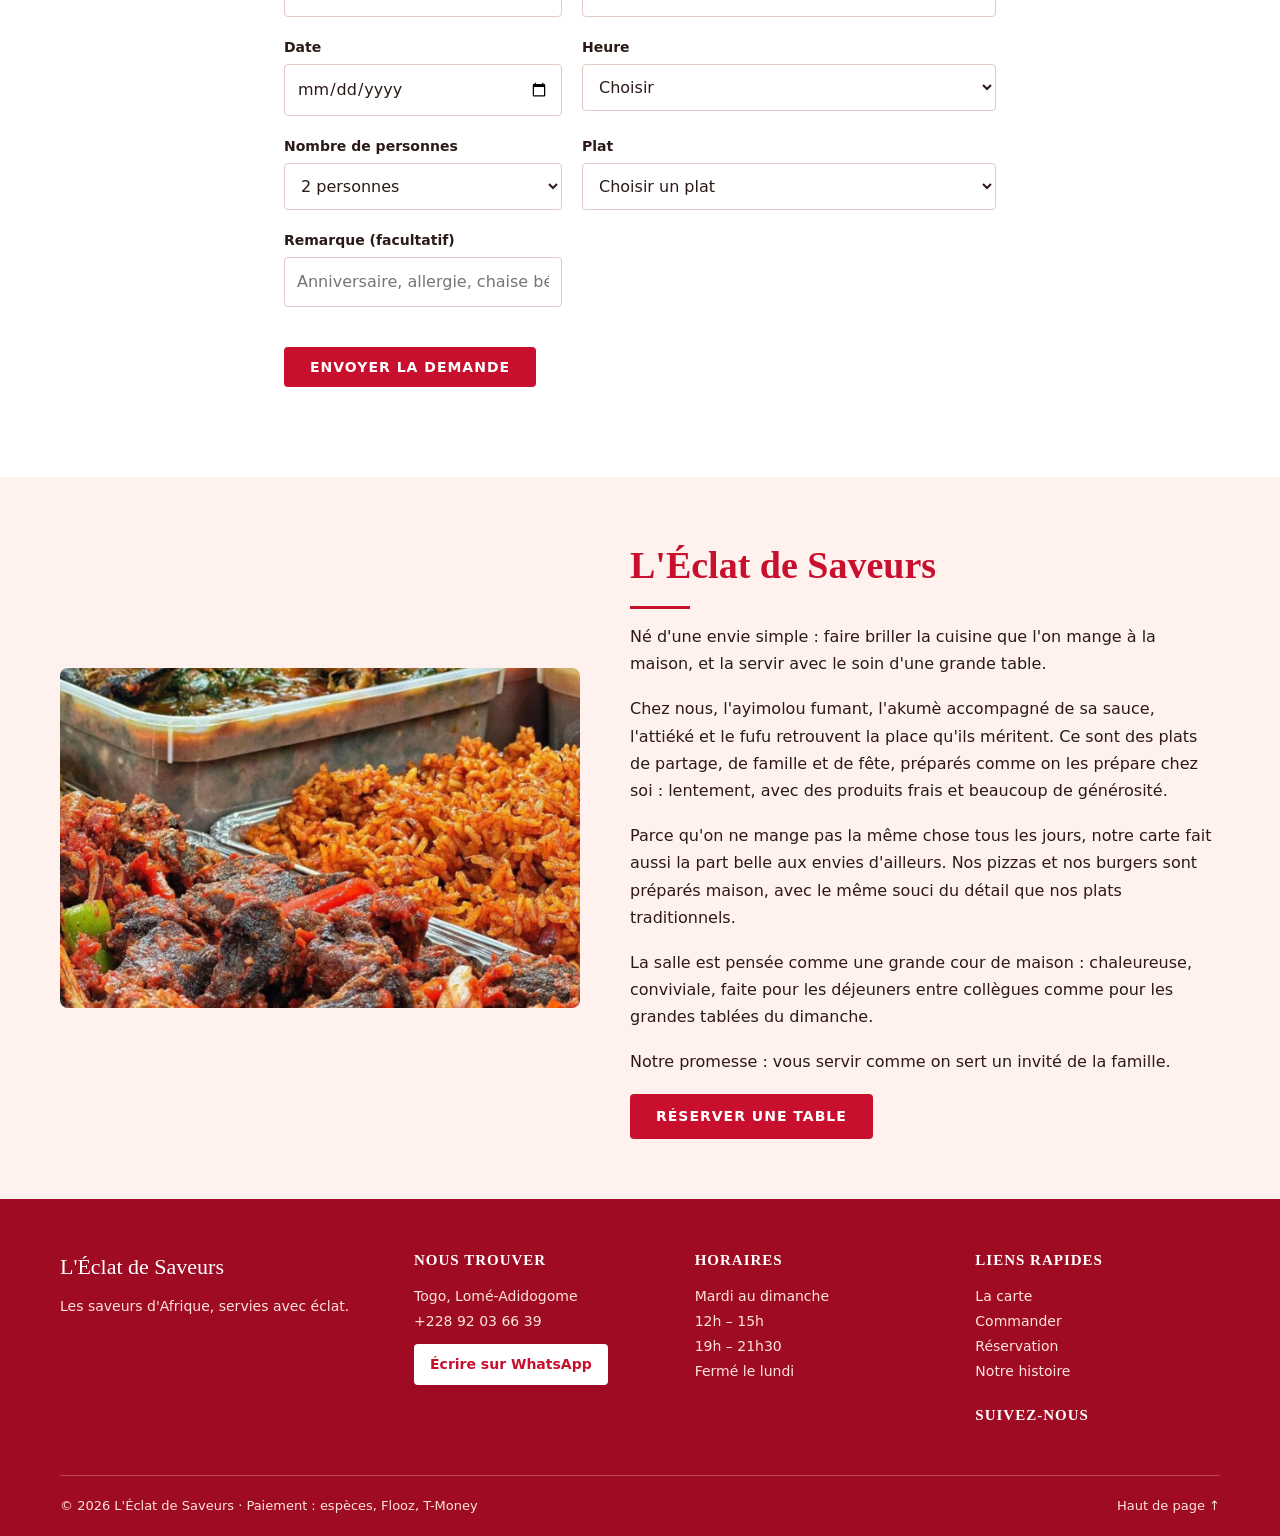
==== commit 0fa38488: "Création de la page admin pour tous les services" ====
--- a/index.html
+++ b/index.html
@@ -4,6 +4,9 @@
   <meta charset="utf-8">
   <meta name="viewport" content="width=device-width, initial-scale=1">
   <title>L'Éclat de Saveurs</title>
+  <link rel="icon" href="favicon.ico" sizes="any">
+<link rel="icon" type="image/jpg" href="images/favicon.jpg">
+<link rel="apple-touch-icon" href="images/apple-touch-icon.png">
   <link rel="stylesheet" href="css/style.css">
 </head>
 <body>
@@ -21,10 +24,10 @@
     <a href="#reservation" class="btn">Réserver</a>
   </nav>
 
-  <section class="hero">
+  <section class="hero" id="hero">
     <div>
-      <h1>Une cuisine africaine, revisitée avec éclat</h1>
-      <p>Produits de saison, dressages soignés et saveurs qui marquent.</p>
+      <h1 id="hero-titre">Une cuisine africaine, revisitée avec éclat</h1>
+      <p id="hero-soustitre">Produits de saison, dressages soignés et saveurs qui marquent.</p>
       <a href="#carte" class="btn">Voir la carte</a>
     </div>
   </section>
@@ -88,7 +91,7 @@
 
   <section id="reservation" class="reservation">
     <h2>Réserver une table</h2>
-    <p class="sub">Ouvert du mardi au dimanche</p>
+    <p class="sub" id="resa-sub">Ouvert du mardi au dimanche</p>
     <form id="form-resa" novalidate>
       <div class="champ">
         <label for="nom">Nom complet</label>
@@ -147,14 +150,16 @@
 
   
   <section id="histoire" class="about">
-    <img src="images/plats/image13.jpg" alt="Un plat de L'Éclat de Saveurs">
+    <img id="histoire-img" src="images/plats/image13.jpg" alt="Un plat de L'Éclat de Saveurs">
     <div>
       <h2>L'Éclat de Saveurs</h2>
+      <div id="histoire-texte">
 <p>Né d'une envie simple : faire briller la cuisine que l'on mange à la maison, et la servir avec le soin d'une grande table.</p>
 <p>Chez nous, l'ayimolou fumant, l'akumè accompagné de sa sauce, l'attiéké et le fufu retrouvent la place qu'ils méritent. Ce sont des plats de partage, de famille et de fête, préparés comme on les prépare chez soi : lentement, avec des produits frais et beaucoup de générosité.</p>
 <p>Parce qu'on ne mange pas la même chose tous les jours, notre carte fait aussi la part belle aux envies d'ailleurs. Nos pizzas et nos burgers sont préparés maison, avec le même souci du détail que nos plats traditionnels.</p>
 <p>La salle est pensée comme une grande cour de maison : chaleureuse, conviviale, faite pour les déjeuners entre collègues comme pour les grandes tablées du dimanche.</p>
 <p>Notre promesse : vous servir comme on sert un invité de la famille.</p>
+</div>
       <a href="#reservation" class="btn">Réserver une table</a>
     </div>
   </section>
@@ -163,21 +168,21 @@
     <div class="footer-grille">
       <div>
         <p class="footer-nom">L'Éclat de Saveurs</p>
-        <p>Les saveurs d'Afrique, servies avec éclat.</p>
+        <p id="footer-slogan">Les saveurs d'Afrique, servies avec éclat.</p>
       </div>
  
       <div>
         <h4>Nous trouver</h4>
         <ul>
-          <li><a href="https://www.google.com/maps" target="_blank" rel="noopener">Togo, Lomé-Adidogome</a></li>
-          <li><a href="tel:+22892036639">+228 92 03 66 39</a></li>
-        </ul>
-        <a href="https://wa.me/22892036639" target="_blank" rel="noopener" class="footer-wa">Écrire sur WhatsApp</a>
+          <li><a id="footer-adresse" href="https://www.google.com/maps" target="_blank" rel="noopener">Togo, Lomé-Adidogome</a></li>
+          <li><a id="footer-tel" href="tel:+22892036639">+228 92 03 66 39</a></li>
+        </ul>
+        <a href="https://wa.me/22892036639" target="_blank" rel="noopener" class="footer-wa" id="footer-wa">Écrire sur WhatsApp</a>
       </div>
  
       <div>
         <h4>Horaires</h4>
-        <ul>
+        <ul id="footer-horaires">
           <li>Mardi au dimanche</li>
           <li>12h – 15h</li>
           <li>19h – 21h30</li>
@@ -195,19 +200,21 @@
         </ul>
         <h4 class="titre-suivant">Suivez-nous</h4>
         <ul>
-          <li><a href="https://www.facebook.com/#" target="_blank" rel="noopener">Facebook</a></li>
-          <li><a href="https://www.instagram.com/#" target="_blank" rel="noopener">Instagram</a></li>
-          <li><a href="https://www.tiktok.com/#" target="_blank" rel="noopener">TikTok</a></li>
+          <li><a id="footer-facebook" href="https://www.facebook.com/#" target="_blank" rel="noopener">Facebook</a></li>
+          <li><a id="footer-instagram" href="https://www.instagram.com/#" target="_blank" rel="noopener">Instagram</a></li>
+          <li><a id="footer-tiktok" href="https://www.tiktok.com/#" target="_blank" rel="noopener">TikTok</a></li>
         </ul>
       </div>
     </div>
  
     <div class="footer-bas">
-      <span>© <span id="annee">2026</span> L'Éclat de Saveurs · Paiement : espèces, Flooz, T-Money</span>
+      <span>© <span id="annee">2026</span> L'Éclat de Saveurs · Paiement : <span id="footer-paiements">espèces, Flooz, T-Money</span>
+      </span>
+
       <a href="#">Haut de page ↑</a>
     </div>
   </footer>
-
+  <script src="js/site.js"></script>
   <script src="js/main.js"></script>
   <script src="js/reservation.js"></script>
   <script src="js/commande.js"></script>
--- a/css/style.css
+++ b/css/style.css
@@ -91,7 +91,7 @@
     color: var(--blanc);
     background:
         linear-gradient(90deg, rgba(120, 8, 24, .92), rgba(120, 8, 24, .35)),
-        url("../images/plats/image1.jpg") center/cover;
+       var(--hero-image, url("../images/plats/image1.jpg")) center/cover;
 }
 
 .hero h1 {
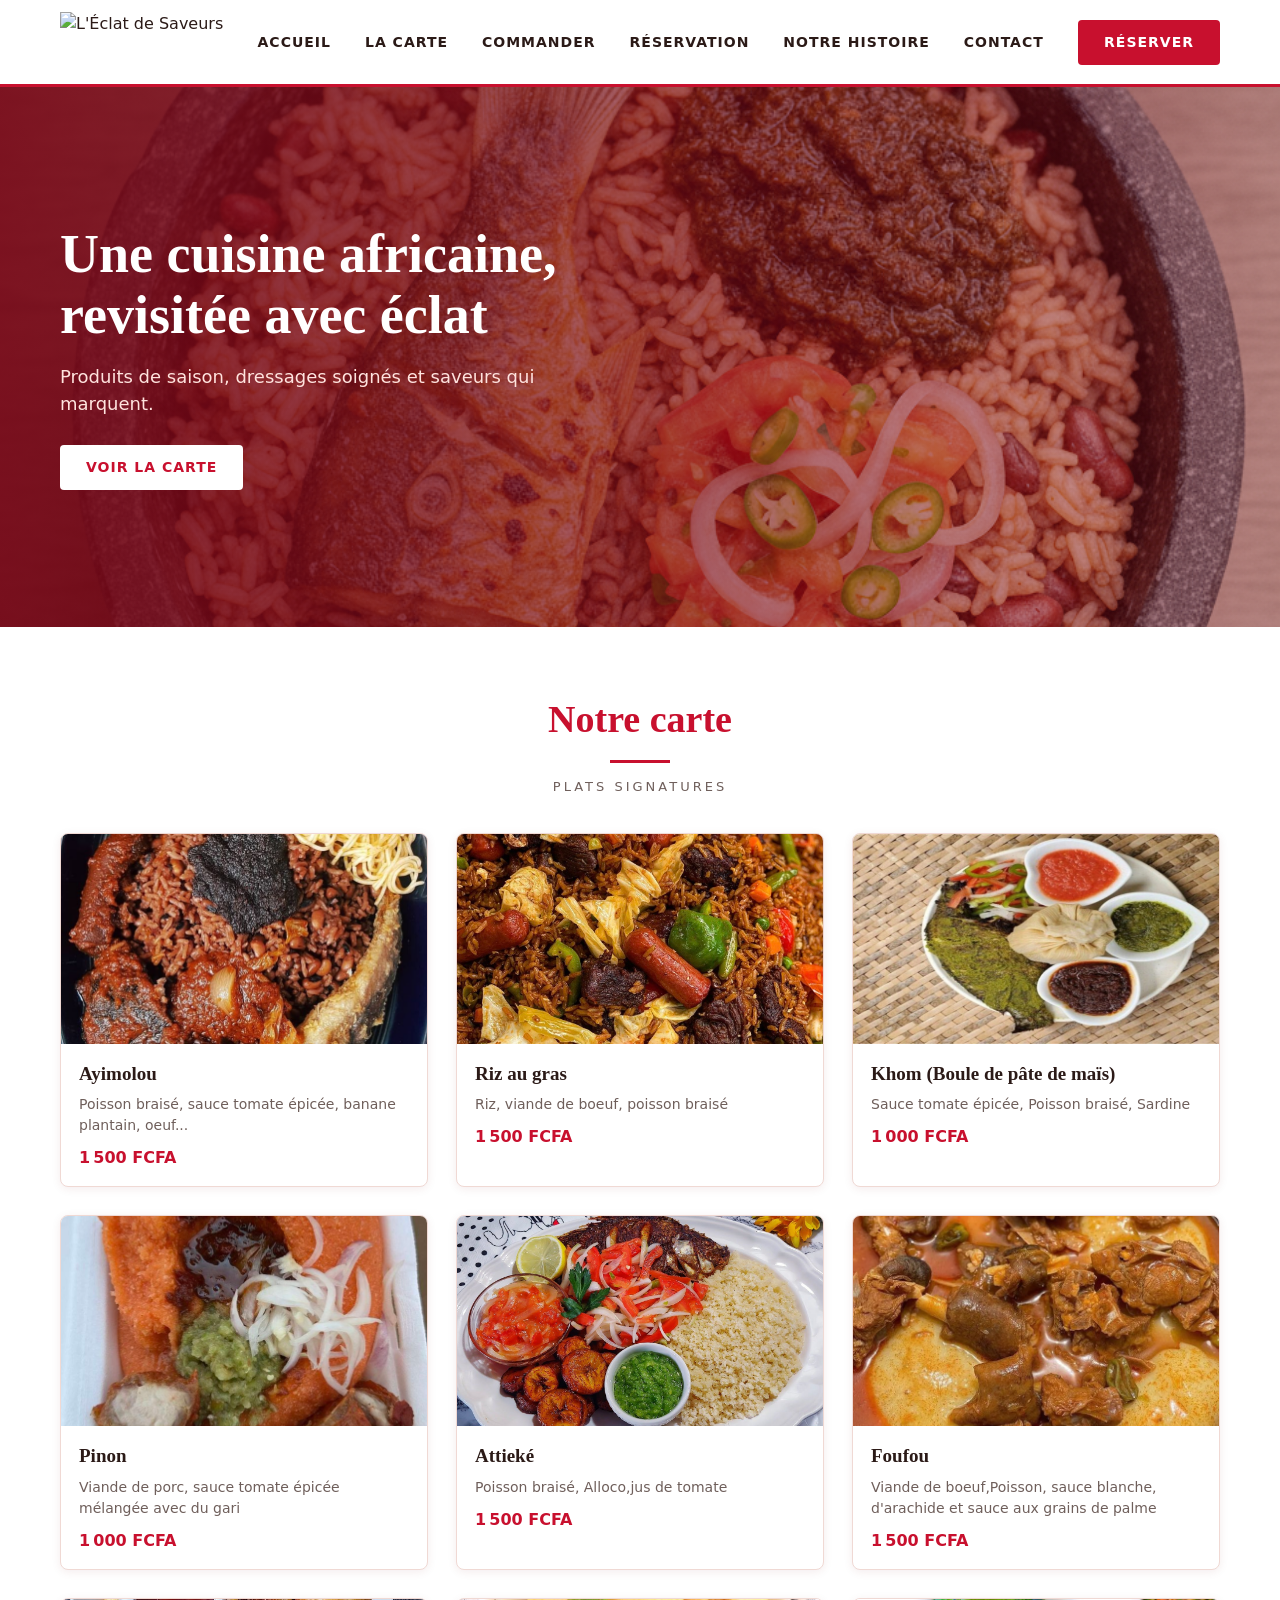
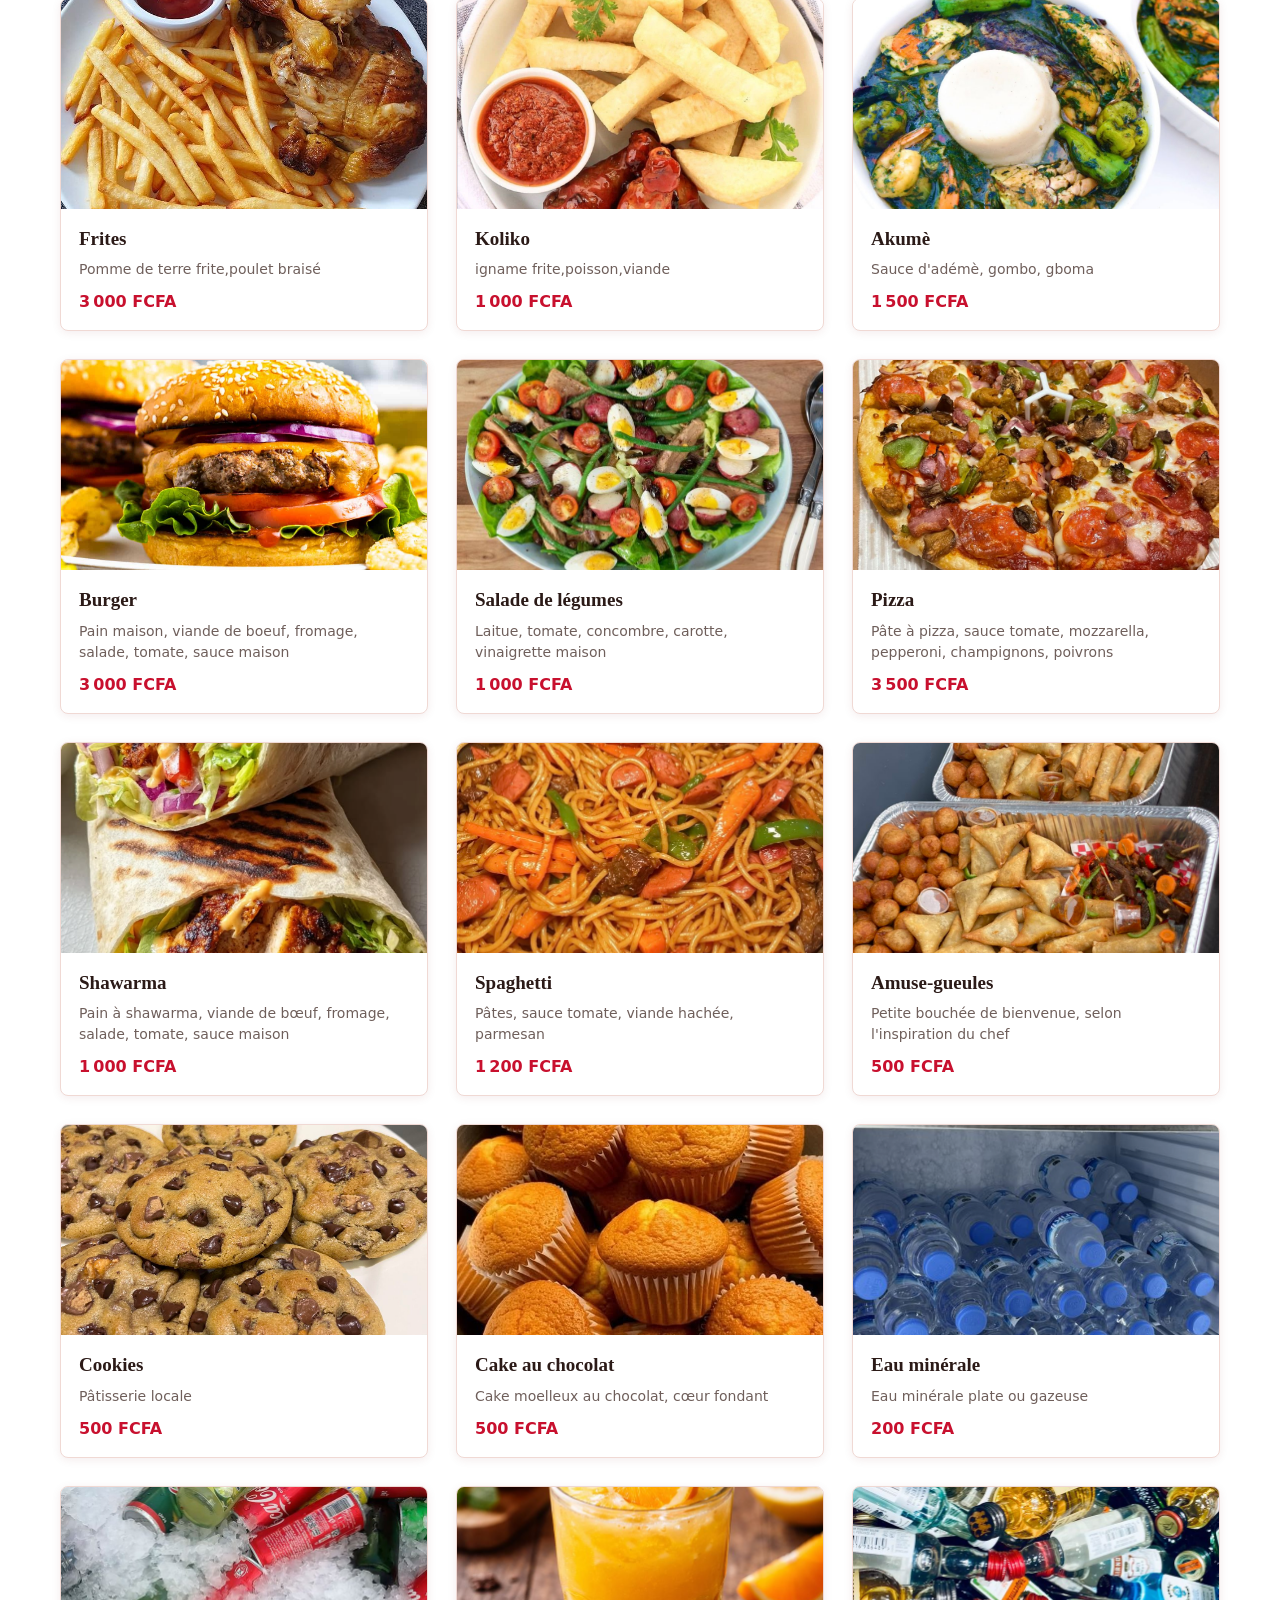
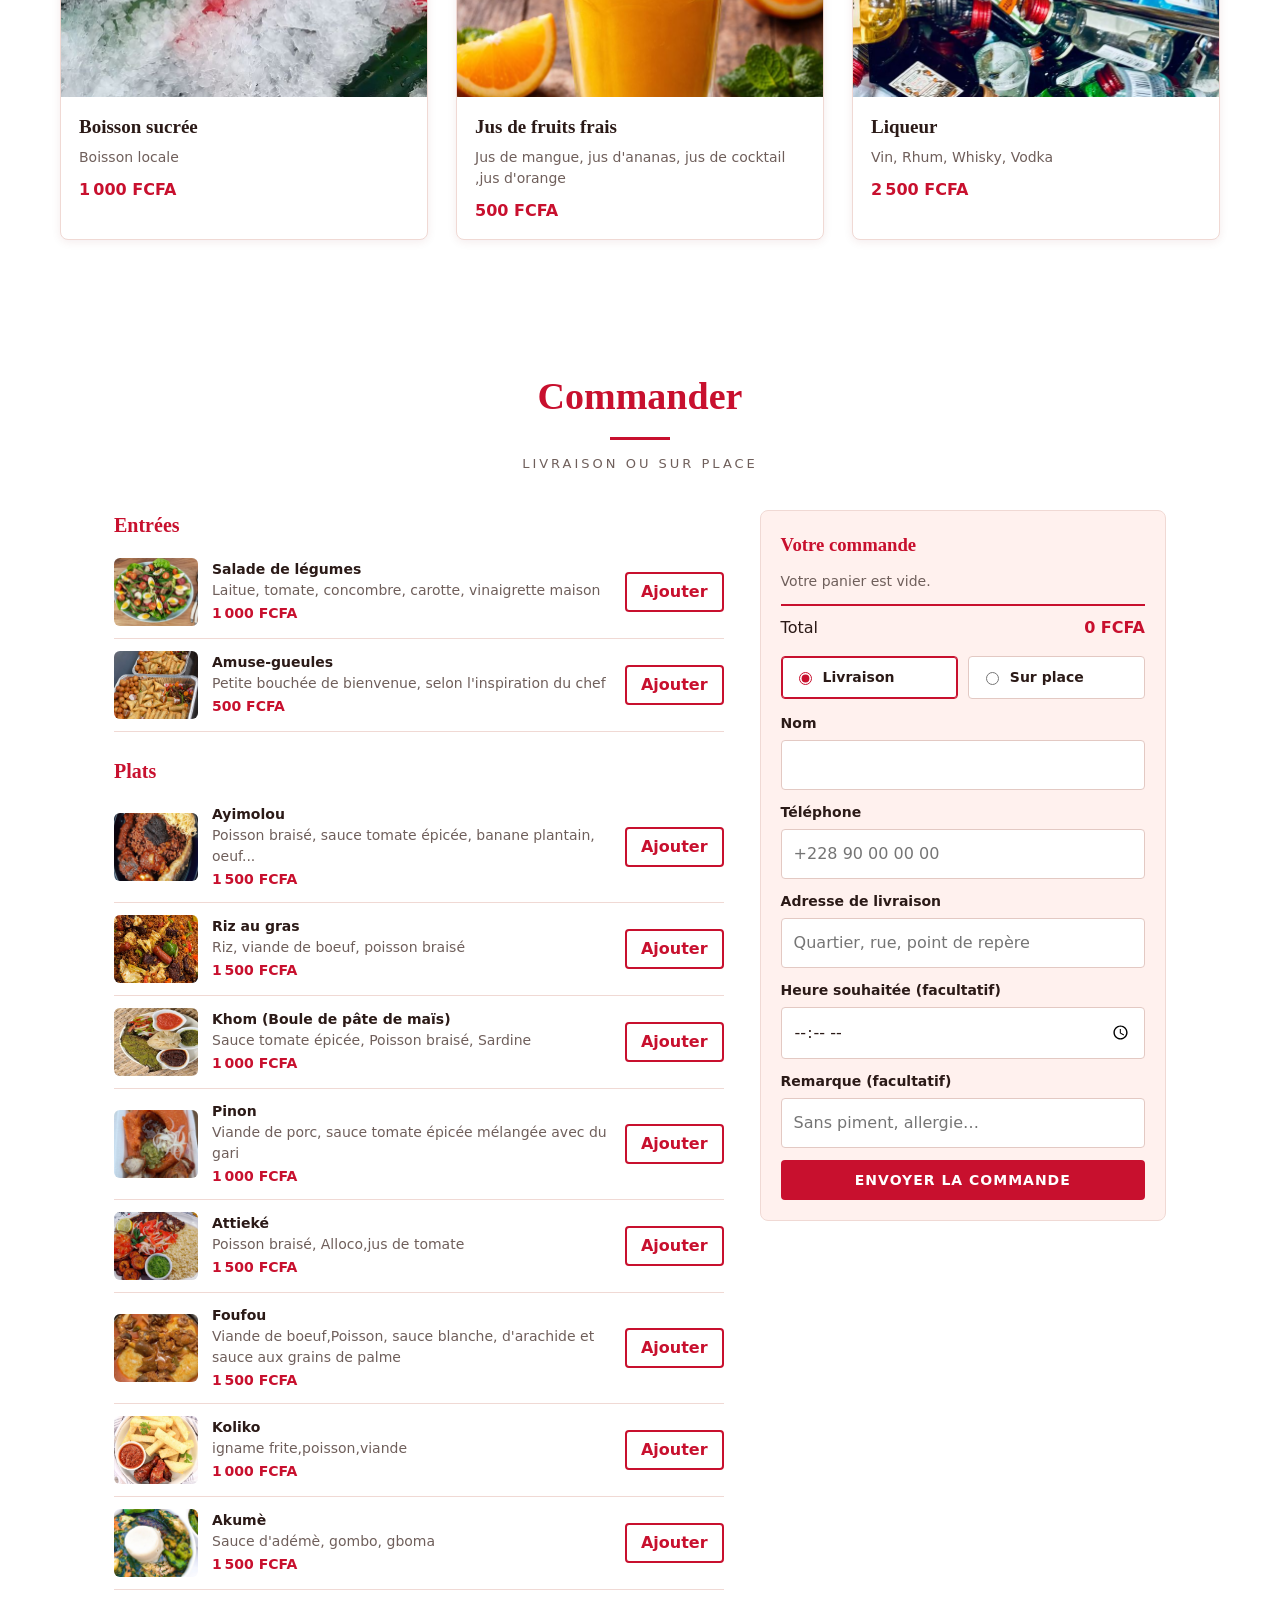
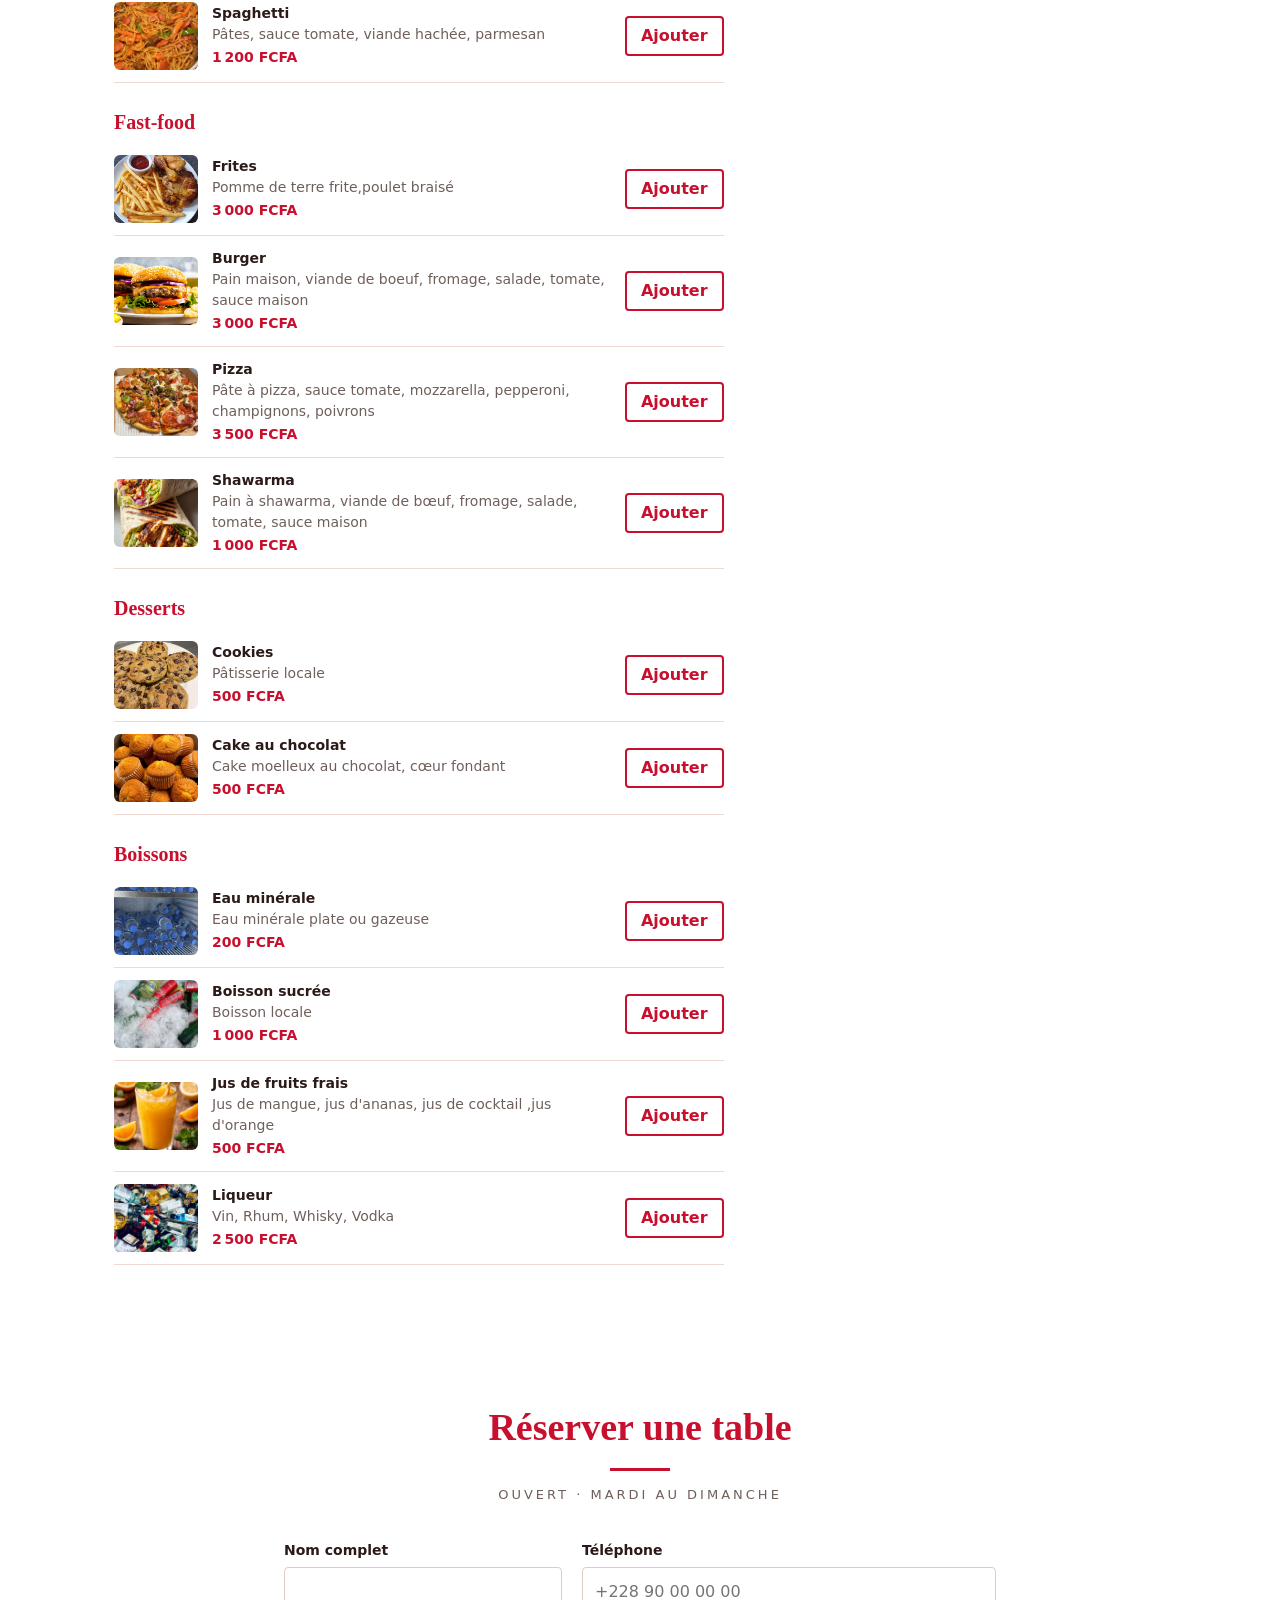
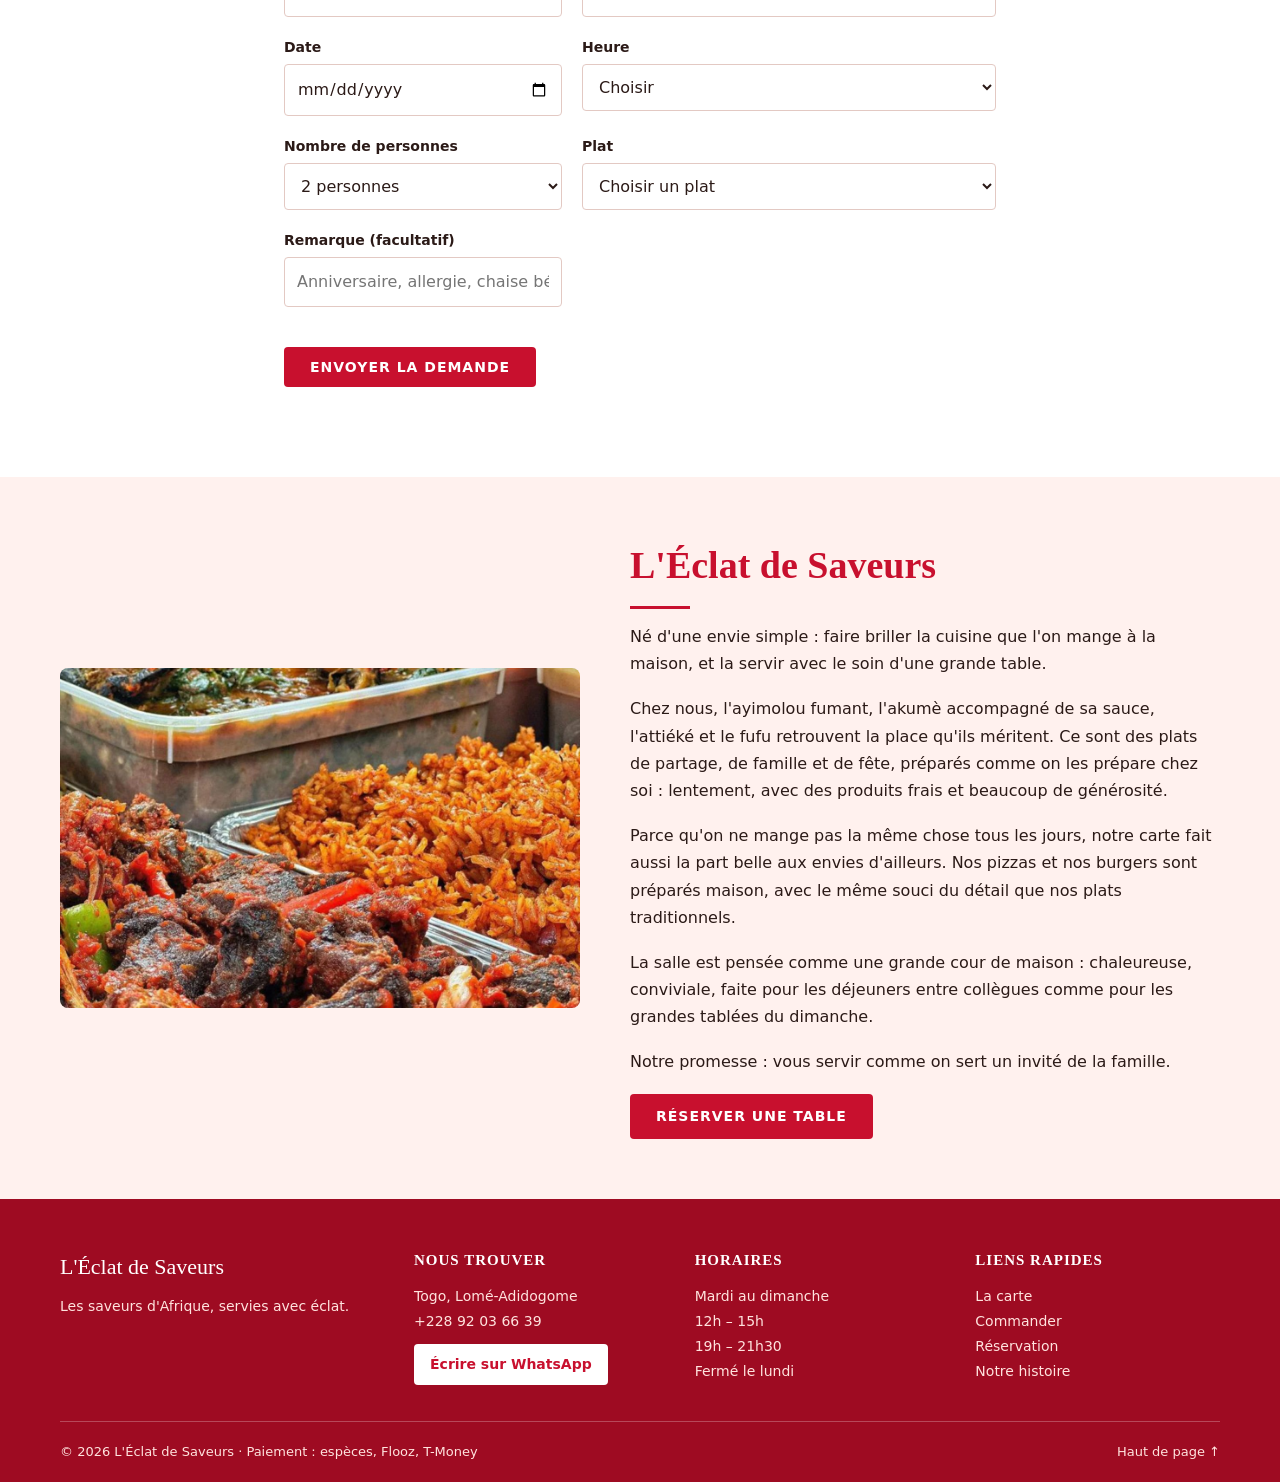
==== commit 48910763: "Correction des réseaux sociaux" ====
--- a/index.html
+++ b/index.html
@@ -198,12 +198,22 @@
           <li><a href="#reservation">Réservation</a></li>
           <li><a href="#histoire">Notre histoire</a></li>
         </ul>
+          <div id="footer-suivez">
         <h4 class="titre-suivant">Suivez-nous</h4>
-        <ul>
-          <li><a id="footer-facebook" href="https://www.facebook.com/#" target="_blank" rel="noopener">Facebook</a></li>
-          <li><a id="footer-instagram" href="https://www.instagram.com/#" target="_blank" rel="noopener">Instagram</a></li>
-          <li><a id="footer-tiktok" href="https://www.tiktok.com/#" target="_blank" rel="noopener">TikTok</a></li>
-        </ul>
+        <div class="reseaux">
+        <a id="footer-facebook" class="reseau" href="#" target="_blank" rel="noopener" aria-label="Facebook" title="Facebook">
+          <svg viewBox="0 0 24 24" aria-hidden="true"><path d="M9.101 23.691v-7.98H6.627v-3.667h2.474v-1.58c0-4.085 1.848-5.978 5.858-5.978.401 0 .955.042 1.468.103a8.68 8.68 0 0 1 1.141.195v3.325a8.623 8.623 0 0 0-.653-.036 26.805 26.805 0 0 0-.733-.009c-.707 0-1.259.096-1.675.309a1.686 1.686 0 0 0-.679.622c-.258.42-.374.995-.374 1.752v1.297h3.919l-.386 2.103-.287 1.564h-3.246v8.245C19.396 23.238 24 18.179 24 12.044c0-6.627-5.373-12-12-12s-12 5.373-12 12c0 5.628 3.874 10.35 9.101 11.647Z"/></svg>
+        </a>
+        <a id="footer-instagram" class="reseau" href="#" target="_blank" rel="noopener" aria-label="Instagram" title="Instagram">
+          <svg viewBox="0 0 24 24" aria-hidden="true"><path d="M7.0301.084c-1.2768.0602-2.1487.264-2.911.5634-.7888.3075-1.4575.72-2.1228 1.3877-.6652.6677-1.075 1.3368-1.3802 2.127-.2954.7638-.4956 1.6365-.552 2.914-.0564 1.2775-.0689 1.6882-.0626 4.947.0062 3.2586.0206 3.6671.0825 4.9473.061 1.2765.264 2.1482.5635 2.9107.308.7889.72 1.4573 1.388 2.1228.6679.6655 1.3365 1.0743 2.1285 1.38.7632.295 1.6361.4961 2.9134.552 1.2773.056 1.6884.069 4.9462.0627 3.2578-.0062 3.668-.0207 4.9478-.0814 1.28-.0607 2.147-.2652 2.9098-.5633.7889-.3086 1.4578-.72 2.1228-1.3881.665-.6682 1.0745-1.3378 1.3795-2.1284.2957-.7632.4966-1.636.552-2.9124.056-1.2809.0692-1.6898.063-4.948-.0063-3.2583-.021-3.6668-.0817-4.9465-.0607-1.2797-.264-2.1487-.5633-2.9117-.3084-.7889-.72-1.4568-1.3876-2.1228C21.2982 1.33 20.628.9208 19.8378.6165 19.074.321 18.2017.1197 16.9244.0645 15.6471.0093 15.236-.005 11.977.0014 8.718.0076 8.31.0215 7.0301.0839m.1402 21.6932c-1.17-.0509-1.8053-.2453-2.2287-.408-.5606-.216-.96-.4771-1.3819-.895-.422-.4178-.6811-.8186-.9-1.378-.1644-.4234-.3624-1.058-.4171-2.228-.0595-1.2645-.072-1.6442-.079-4.848-.007-3.2037.0053-3.583.0607-4.848.05-1.169.2456-1.805.408-2.2282.216-.5613.4762-.96.895-1.3816.4188-.4217.8184-.6814 1.3783-.9003.423-.1651 1.0575-.3614 2.227-.4171 1.2655-.06 1.6447-.072 4.848-.079 3.2033-.007 3.5835.005 4.8495.0608 1.169.0508 1.8053.2445 2.228.408.5608.216.96.4754 1.3816.895.4217.4194.6816.8176.9005 1.3787.1653.4217.3617 1.056.4169 2.2263.0602 1.2655.0739 1.645.0796 4.848.0058 3.203-.0055 3.5834-.061 4.848-.051 1.17-.245 1.8055-.408 2.2294-.216.5604-.4763.96-.8954 1.3814-.419.4215-.8181.6811-1.3783.9-.4224.1649-1.0577.3617-2.2262.4174-1.2656.0595-1.6448.072-4.8493.079-3.2045.007-3.5825-.006-4.848-.0608M16.953 5.5864A1.44 1.44 0 1 0 18.39 4.144a1.44 1.44 0 0 0-1.437 1.4424M5.8385 12.012c.0067 3.4032 2.7706 6.1557 6.173 6.1493 3.4026-.0065 6.157-2.7701 6.1506-6.1733-.0065-3.4032-2.771-6.1565-6.174-6.1498-3.403.0067-6.156 2.771-6.1496 6.1738M8 12.0077a4 4 0 1 1 4.008 3.9921A3.9996 3.9996 0 0 1 8 12.0077"/></svg>
+        </a>
+        <a id="footer-tiktok" class="reseau" href="#" target="_blank" rel="noopener" aria-label="TikTok" title="TikTok">
+          <svg viewBox="0 0 24 24" aria-hidden="true"><path d="M12.525.02c1.31-.02 2.61-.01 3.91-.02.08 1.53.63 3.09 1.75 4.17 1.12 1.11 2.7 1.62 4.24 1.79v4.03c-1.44-.05-2.89-.35-4.2-.97-.57-.26-1.1-.59-1.62-.93-.01 2.92.01 5.84-.02 8.75-.08 1.4-.54 2.79-1.35 3.94-1.31 1.92-3.58 3.17-5.91 3.21-1.43.08-2.86-.31-4.08-1.03-2.02-1.19-3.44-3.37-3.65-5.71-.02-.5-.03-1-.01-1.49.18-1.9 1.12-3.72 2.58-4.96 1.66-1.44 3.98-2.13 6.15-1.72.02 1.48-.04 2.96-.04 4.44-.99-.32-2.15-.23-3.02.37-.63.41-1.11 1.04-1.36 1.75-.21.51-.15 1.07-.14 1.61.24 1.64 1.82 3.02 3.5 2.87 1.12-.01 2.19-.66 2.77-1.61.19-.33.4-.67.41-1.06.1-1.79.06-3.57.07-5.36.01-4.03-.01-8.05.02-12.07z"/></svg>
+        </a>
+        </div>
+      </div>
+      </div>
+    </div>
       </div>
     </div>
  
--- a/css/style.css
+++ b/css/style.css
@@ -390,6 +390,36 @@
     font-size: 28px;
     color: var(--rouge);
     cursor: pointer;
+}
+
+/* Footer : icônes des réseaux sociaux */
+.reseaux {
+    display: flex;
+    gap: 12px;
+}
+
+.reseau {
+    display: flex;
+    align-items: center;
+    justify-content: center;
+    width: 40px;
+    height: 40px;
+    border: 1px solid rgba(255, 255, 255, .45);
+    border-radius: 50%;
+    color: var(--blanc);
+    transition: background .2s, color .2s;
+}
+
+.reseau svg {
+    width: 20px;
+    height: 20px;
+    fill: currentColor;
+}
+
+.reseau:hover {
+    background: var(--blanc);
+    color: var(--rouge);
+    text-decoration: none;
 }
 
 /* Tablette et mobile */
